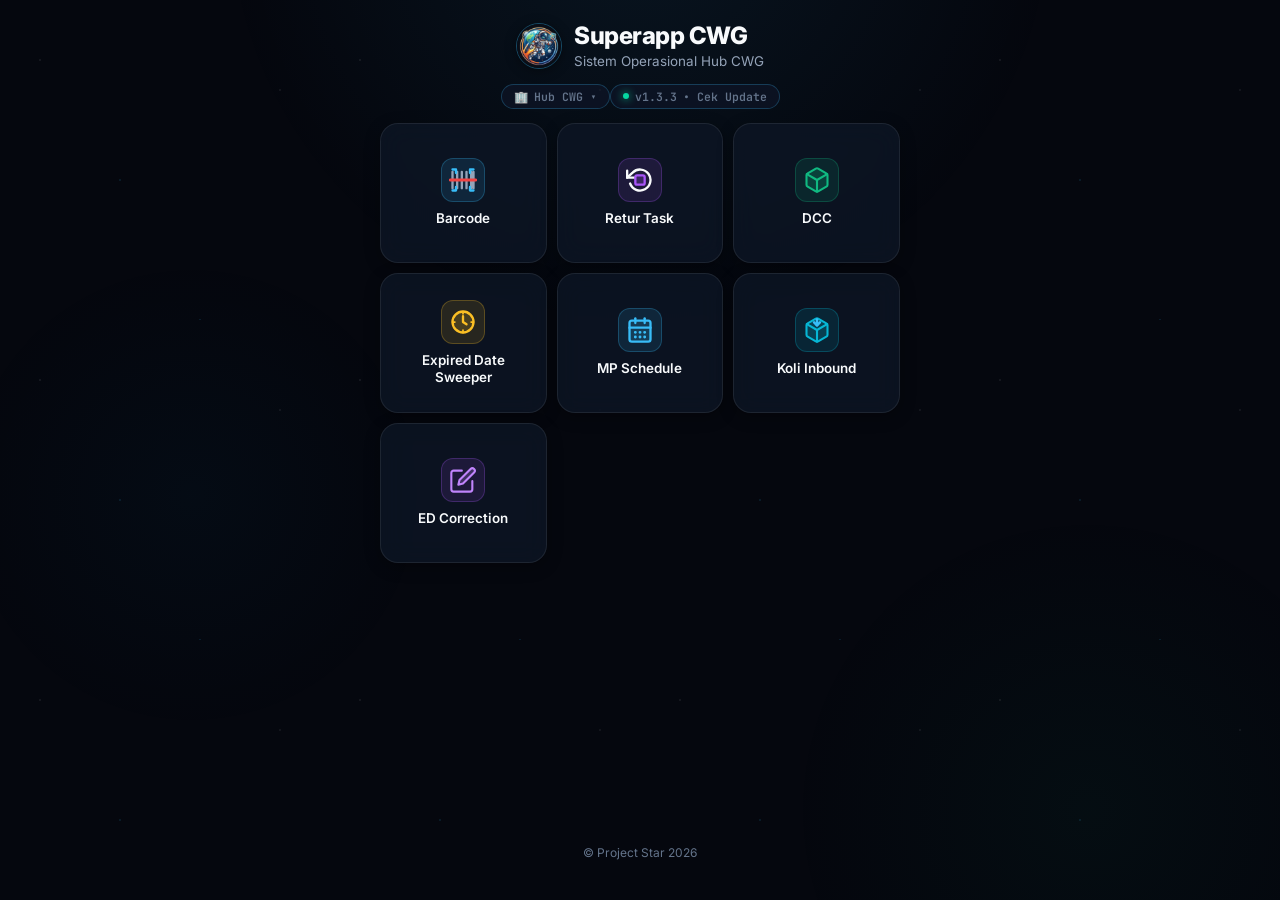
==== cwg/index.html @ 9832104b "feat: instant direct hub launch with auto-memory and switch portal" ====
<!DOCTYPE html>
<html lang="id">

<head>
  <meta charset="UTF-8">
  <meta name="viewport"
    content="width=device-width, initial-scale=1.0, maximum-scale=1.0, user-scalable=no, viewport-fit=cover">
  <meta name="description"
    content="Super App CWG — Sistem integrasi warehouse: Barcode SLOC, Barcode Produk, DCC, ED Sweeper & Pinjaman Hub Cawang.">
  <meta name="theme-color" content="#0a0e17">
  <meta name="robots" content="noindex, nofollow">
  <meta http-equiv="Cache-Control" content="no-cache, no-store, must-revalidate">
  <meta http-equiv="Pragma" content="no-cache">
  <meta http-equiv="Expires" content="0">
  <title>Super App CWG</title>

  <!-- Favicon -->
  <link rel="icon" href="app-logo.jpg" type="image/jpeg">

  <!-- PWA & Mobile Meta Tags -->
  <link rel="manifest" href="manifest.json">
  <meta name="mobile-web-app-capable" content="yes">
  <meta name="apple-mobile-web-app-capable" content="yes">
  <meta name="apple-mobile-web-app-status-bar-style" content="black-translucent">
  <meta name="apple-mobile-web-app-title" content="Super App CWG">
  <link rel="apple-touch-icon" href="icon-192.png">

  <!-- Flatpickr (Calendar Dropdown) -->
  <link rel="stylesheet" href="https://cdn.jsdelivr.net/npm/flatpickr/dist/flatpickr.min.css">
  <link rel="stylesheet" href="https://cdn.jsdelivr.net/npm/flatpickr/dist/themes/dark.css">
  <script src="https://cdn.jsdelivr.net/npm/flatpickr/dist/flatpickr.min.js"></script>
  <script src="https://cdn.jsdelivr.net/npm/flatpickr/dist/l10n/id.js"></script>

  <!-- Stylesheets -->
  <link rel="stylesheet" href="style.css?v=113">

  <!-- QR Code & Barcode Libraries -->
  <script src="qrcode.min.js"></script>
  <script>if (typeof QRCode === 'undefined') { document.write('<script src="https://cdnjs.cloudflare.com/ajax/libs/qrcodejs/1.0.0/qrcode.min.js"><\/script>'); }</script>
  <script src="https://cdn.jsdelivr.net/npm/jsbarcode@3.11.5/dist/JsBarcode.all.min.js"></script>
  <script src="https://unpkg.com/html5-qrcode@2.3.8/html5-qrcode.min.js"></script>
</head>

<body>
  <!-- ═══ Space Loading Overlay ═══ -->
  <div id="loadingOverlay" class="space-loading-overlay">
    <!-- Star particles & ambient cosmic glow -->
    <div class="space-loading-stars"></div>
    <div class="space-loading-nebula"></div>

    <div class="clean-loading-content">
      <img src="app-logo.jpg" alt="Logo Superapp CWG" class="clean-loading-logo">
      <div class="clean-loading-spinner"></div>
      <div class="clean-loading-title">Superapp CWG</div>
      <div class="clean-loading-subtitle">Memuat sistem operasional Hub Cawang...</div>
    </div>
  </div>
  <script>
    setTimeout(function () {
      var lo = document.getElementById('loadingOverlay');
      if (lo && !lo.classList.contains('hidden')) {
        lo.classList.add('fade-out');
        setTimeout(function () { lo.classList.add('hidden'); }, 350);
      }
    }, 2800);
  </script>

  <!-- ═══ App Container ═══ -->
  <div class="app-container">

    <!-- ── Header (Clean Industrial Warehouse Style) ── -->
    <header class="app-header">
      <button id="backToMenuBtn" class="btn-back hidden" onclick="goBackToMenu()" title="Kembali ke Menu Utama">
        <svg width="22" height="22" viewBox="0 0 24 24" fill="none" stroke="currentColor" stroke-width="2.5"
          stroke-linecap="round" stroke-linejoin="round">
          <polyline points="15 18 9 12 15 6"></polyline>
        </svg>
      </button>

      <div class="space-header-container">
        <img src="app-logo.jpg" alt="Superapp CWG" class="space-app-logo">
        <div class="space-header-text">
          <h1 class="space-app-title">Superapp CWG</h1>
          <p class="space-app-subtitle">Sistem Operasional Hub CWG</p>
        </div>
      </div>

      <div class="home-version-wrap">
        <a href="../?switch=true" class="home-version-chip" style="text-decoration: none;" title="Ganti Hub Operasional / Kembali ke Portal">
          <span style="color: #38bdf8;">🏢</span> Hub CWG ▾
        </a>
        <button type="button" class="home-version-chip" onclick="checkForAppUpdates(true)" title="Klik untuk memeriksa pembaruan aplikasi">
          <span class="home-version-dot"></span>
          <span id="homeAppVersionText">v1.3.2</span> • Cek Update
        </button>
      </div>
    </header>

    <!-- ── Home Menu Section (Clean 3x3 Card Grid) ── -->
    <section id="homeMenuSection" class="home-menu-section">
      <!-- PWA Android Install Banner -->
      <div id="pwaInstallBanner" class="pwa-install-container hidden">
        <button type="button" id="pwaInstallBtn" class="btn-install-pwa">
          <svg width="18" height="18" viewBox="0 0 24 24" fill="none" stroke="currentColor" stroke-width="2"
            stroke-linecap="round" stroke-linejoin="round">
            <path d="M21 15v4a2 2 0 0 1-2 2H5a2 2 0 0 1-2-2v-4" />
            <polyline points="7 10 12 15 17 10" />
            <line x1="12" y1="15" x2="12" y2="3" />
          </svg>
          <span>Install Aplikasi di Android</span>
        </button>
      </div>

      <!-- 3x3 Cards Grid (Uniform with DCC & EDS Cards) -->
      <div class="space-grid-3x3">
        <!-- 1. Barcode -->
        <div class="menu-card" onclick="openAppMenu('barcode')">
          <div class="menu-icon-box barcode">
            <svg width="28" height="28" viewBox="0 0 24 24" fill="none" stroke="currentColor" stroke-width="2" stroke-linecap="round" stroke-linejoin="round">
              <path d="M3 5v14M7 5v14M11 5v14M15 5v14M19 5v14M21 5v14" stroke="#94a3b8" />
              <line x1="1" y1="12" x2="23" y2="12" stroke="#ef4444" stroke-width="2.5" />
              <path d="M3 3h3v3M21 3h-3v3M3 21h3v-3M21 21h-3v-3" stroke="#38bdf8" />
            </svg>
          </div>
          <div class="menu-card-title">Barcode</div>
        </div>

        <!-- 2. Complain (Dinonaktifkan sementara khusus Hub CWG) -->
        <!--
        <div class="menu-card" onclick="openAppMenu('complain')">
          <div class="menu-icon-box complain" style="position: relative;">
            <svg width="28" height="28" viewBox="0 0 24 24" fill="none" stroke="currentColor" stroke-width="1.8" stroke-linecap="round" stroke-linejoin="round">
              <rect x="1" y="3" width="15" height="13" rx="2" stroke="#f59e0b" fill="rgba(245, 158, 11, 0.15)" />
              <polygon points="16 8 20 8 23 11 23 16 16 16 8" stroke="#f59e0b" fill="rgba(245, 158, 11, 0.2)" />
              <circle cx="5.5" cy="18.5" r="2.5" stroke="#94a3b8" fill="#1e293b" />
              <circle cx="18.5" cy="18.5" r="2.5" stroke="#94a3b8" fill="#1e293b" />
              <line x1="5" y1="9" x2="9" y2="9" stroke="#f59e0b" stroke-width="2" />
            </svg>
            <span id="homeComplainBadge" class="menu-badge hidden">0</span>
          </div>
          <div class="menu-card-title">Complain</div>
        </div>
        -->

        <!-- 3. Retur Task -->
        <div class="menu-card" onclick="openAppMenu('retur')">
          <div class="menu-icon-box retur">
            <svg width="28" height="28" viewBox="0 0 24 24" fill="none" stroke="currentColor" stroke-width="2" stroke-linecap="round" stroke-linejoin="round">
              <polyline points="1 4 1 10 7 10"></polyline>
              <path d="M3.51 15a9 9 0 1 0 2.13-9.36L1 10"></path>
              <rect x="8" y="8" width="8" height="8" rx="1.5" stroke="#a855f7" fill="rgba(168, 85, 247, 0.2)" />
            </svg>
          </div>
          <div class="menu-card-title">Retur Task</div>
        </div>

        <!-- 4. DCC -->
        <div class="menu-card" onclick="openAppMenu('dcc')">
          <div class="menu-icon-box dcc">
            <svg width="28" height="28" viewBox="0 0 24 24" fill="none" stroke="currentColor" stroke-width="1.8" stroke-linecap="round" stroke-linejoin="round">
              <path d="M21 16V8a2 2 0 0 0-1-1.73l-7-4a2 2 0 0 0-2 0l-7 4A2 2 0 0 0 3 8v8a2 2 0 0 0 1 1.73l7 4a2 2 0 0 0 2 0l7-4A2 2 0 0 0 21 16z" stroke="#10b981" fill="rgba(16, 185, 129, 0.18)" />
              <polyline points="3.27 6.96 12 12.01 20.73 6.96" stroke="#10b981" />
              <line x1="12" y1="22.08" x2="12" y2="12" stroke="#10b981" />
            </svg>
          </div>
          <div class="menu-card-title">DCC</div>
        </div>

        <!-- 5. HK (Dinonaktifkan sementara khusus Hub CWG) -->
        <!--
        <div class="menu-card" onclick="openAppMenu('slip_gaji')">
          <div class="menu-icon-box gaji">
            <svg width="28" height="28" viewBox="0 0 24 24" fill="none" stroke="currentColor" stroke-width="2" stroke-linecap="round" stroke-linejoin="round">
              <rect x="3" y="4" width="18" height="18" rx="2" stroke="#34d399" fill="rgba(52, 211, 153, 0.15)" />
              <line x1="16" y1="2" x2="16" y2="6" stroke="#34d399" />
              <line x1="8" y1="2" x2="8" y2="6" stroke="#34d399" />
              <line x1="3" y1="10" x2="21" y2="10" stroke="#34d399" />
              <path d="M9 15l2 2 4-4" stroke="#34d399" stroke-width="2.2" stroke-linecap="round" stroke-linejoin="round" />
            </svg>
          </div>
          <div class="menu-card-title">HK</div>
        </div>
        -->

        <!-- 6. Expired Date Sweeper -->
        <div class="menu-card" onclick="openAppMenu('ed_sweeper')">
          <div class="menu-icon-box eds">
            <svg width="28" height="28" viewBox="0 0 24 24" fill="none" stroke="currentColor" stroke-width="2" stroke-linecap="round" stroke-linejoin="round">
              <circle cx="12" cy="12" r="9" stroke="#fbbf24" fill="rgba(251, 191, 36, 0.15)" />
              <polyline points="12 7 12 12 15 14" stroke="#fbbf24" />
              <path d="M12 3v2M12 19v2M3 12h2M19 12h2" stroke="#fbbf24" stroke-width="1.5" />
            </svg>
          </div>
          <div class="menu-card-title">Expired Date Sweeper</div>
        </div>

        <!-- 7. MP Schedule -->
        <div class="menu-card" onclick="openAppMenu('mp_schedule')">
          <div class="menu-icon-box mps">
            <svg width="28" height="28" viewBox="0 0 24 24" fill="none" stroke="currentColor" stroke-width="2" stroke-linecap="round" stroke-linejoin="round">
              <rect x="3" y="4" width="18" height="18" rx="2" stroke="#38bdf8" fill="rgba(56, 189, 248, 0.15)" />
              <line x1="16" y1="2" x2="16" y2="6" stroke="#38bdf8" />
              <line x1="8" y1="2" x2="8" y2="6" stroke="#38bdf8" />
              <line x1="3" y1="10" x2="21" y2="10" stroke="#38bdf8" />
              <path d="M8 14h.01M12 14h.01M16 14h.01M8 18h.01M12 18h.01M16 18h.01" stroke="#38bdf8" stroke-width="2.5" />
            </svg>
          </div>
          <div class="menu-card-title">MP Schedule</div>
        </div>

        <!-- 8. Koli Inbound -->
        <div class="menu-card" onclick="openAppMenu('koli_inbound')">
          <div class="menu-icon-box koli">
            <svg width="28" height="28" viewBox="0 0 24 24" fill="none" stroke="currentColor" stroke-width="1.8" stroke-linecap="round" stroke-linejoin="round">
              <path d="M21 16V8a2 2 0 0 0-1-1.73l-7-4a2 2 0 0 0-2 0l-7 4A2 2 0 0 0 3 8v8a2 2 0 0 0 1 1.73l7 4a2 2 0 0 0 2 0l7-4A2 2 0 0 0 21 16z" stroke="#06b6d4" fill="rgba(6, 182, 212, 0.18)" />
              <polyline points="3.27 6.96 12 12.01 20.73 6.96" stroke="#06b6d4" />
              <line x1="12" y1="22.08" x2="12" y2="12" stroke="#06b6d4" />
              <path d="M12 3v5" stroke="#38bdf8" stroke-width="2.2" />
              <polyline points="9.5 5.5 12 8 14.5 5.5" stroke="#38bdf8" stroke-width="2.2" />
            </svg>
          </div>
          <div class="menu-card-title">Koli Inbound</div>
        </div>

        <!-- 9. ED Correction -->
        <div class="menu-card" onclick="openAppMenu('ed_correction')">
          <div class="menu-icon-box edc">
            <svg width="28" height="28" viewBox="0 0 24 24" fill="none" stroke="currentColor" stroke-width="1.8" stroke-linecap="round" stroke-linejoin="round">
              <path d="M11 4H4a2 2 0 0 0-2 2v14a2 2 0 0 0 2 2h14a2 2 0 0 0 2-2v-7" stroke="#c084fc" />
              <path d="M18.5 2.5a2.121 2.121 0 0 1 3 3L12 15l-4 1 1-4 9.5-9.5z" stroke="#c084fc" fill="rgba(192, 132, 252, 0.2)" />
            </svg>
          </div>
          <div class="menu-card-title">ED Correction</div>
        </div>

        <!-- 10. Pinjaman (Dinonaktifkan sementara khusus Hub CWG) -->
        <!--
        <div class="menu-card" onclick="openAppMenu('pinjaman')">
          <div class="menu-icon-box pinjaman">
            <svg width="28" height="28" viewBox="0 0 24 24" fill="none" stroke="currentColor" stroke-width="1.8" stroke-linecap="round" stroke-linejoin="round">
              <path d="M7 16V4m0 0L3 8m4-4l4 4" stroke="#38bdf8" />
              <path d="M17 8v12m0 0l4-4m-4 4l-4-4" stroke="#10b981" />
              <rect x="2" y="11" width="10" height="9" rx="2" stroke="#38bdf8" fill="rgba(56, 189, 248, 0.15)" />
            </svg>
          </div>
          <div class="menu-card-title">Pinjaman</div>
        </div>
        -->
      </div>
    </section>

    <!-- ── App Workspace (Hidden by Default) ── -->
    <div id="appWorkspace" class="hidden">
      <!-- ── Data Status Bar ── -->
      <div id="dataStatus" class="data-status loading">
        <span class="status-dot"></span>
        <span id="statusText">Memuat data...</span>
        <button id="refreshBtn" class="refresh-btn" title="Refresh data dari Google Sheets" aria-label="Refresh data">
          <svg width="14" height="14" viewBox="0 0 24 24" fill="none" stroke="currentColor" stroke-width="2"
            stroke-linecap="round" stroke-linejoin="round">
            <polyline points="23 4 23 10 17 10"></polyline>
            <polyline points="1 20 1 14 7 14"></polyline>
            <path d="M3.51 9a9 9 0 0 1 14.85-3.36L23 10M1 14l4.64 4.36A9 9 0 0 0 20.49 15"></path>
          </svg>
        </button>
      </div>

      <!-- ── Main Navigation Tabs ── -->
      <nav class="main-nav" id="mainNav">
        <button type="button" class="main-tab active" id="tabBarcode" data-main-mode="barcode"
          onclick="switchMainMenu('barcode')">
          <svg width="18" height="18" viewBox="0 0 24 24" fill="none" stroke="currentColor" stroke-width="2"
            stroke-linecap="round" stroke-linejoin="round">
            <rect x="3" y="3" width="7" height="7"></rect>
            <rect x="14" y="3" width="7" height="7"></rect>
            <rect x="14" y="14" width="7" height="7"></rect>
            <rect x="3" y="14" width="7" height="7"></rect>
          </svg>
          <span>Barcode Generator</span>
        </button>
        <button type="button" class="main-tab" id="tabMsltc" data-main-mode="msltc" onclick="switchMainMenu('msltc')">
          <svg width="18" height="18" viewBox="0 0 24 24" fill="none" stroke="currentColor" stroke-width="2"
            stroke-linecap="round" stroke-linejoin="round">
            <circle cx="12" cy="12" r="10"></circle>
            <polyline points="12 6 12 12 16 14"></polyline>
          </svg>
          <span>Cek MSLTC Produk</span>
        </button>
      </nav>

      <!-- ── Search Card ── -->
      <section class="search-card" id="searchCard">
        <label for="skuInput" class="search-label">Masukkan / Scan SKU, Nama Produk, atau SLOC (Rak)</label>
        <form id="searchForm" class="search-input-group" autocomplete="off">
          <div class="input-with-scan">
            <input type="text" id="skuInput" class="search-input" placeholder="Ketik SKU, Nama Produk, atau SLOC Rak (misal: 848562 / Moksal / CF-NH)..." autofocus
              spellcheck="false" autocomplete="off" inputmode="text">
            <button type="button" id="scanBtn" class="btn-scan" title="Scan Barcode Kamera">
              <svg width="20" height="20" viewBox="0 0 24 24" fill="none" stroke="currentColor" stroke-width="2"
                stroke-linecap="round" stroke-linejoin="round">
                <path d="M23 19a2 2 0 0 1-2 2H3a2 2 0 0 1-2-2V8a2 2 0 0 1 2-2h4l2-3h6l2 3h4a2 2 0 0 1 2 2z"></path>
                <circle cx="12" cy="13" r="4"></circle>
              </svg>
            </button>
            <!-- Dropdown Pilihan Produk / SKU Autocomplete -->
            <div id="searchDropdown" class="search-dropdown hidden"></div>
          </div>
          <button type="submit" id="submitBtn" class="btn-submit">
            <span>Submit</span>
          </button>
        </form>
      </section>

      <!-- ── Results Section (injected by JS) ── -->
      <section id="resultSection"></section>

      <!-- ── Search History ── -->
      <section id="historySection" class="history-section hidden">
        <div class="history-title">Pencarian Terakhir</div>
        <div id="historyList" class="history-list"></div>
      </section>

    </div> <!-- End App Workspace -->

    <!-- ── DCC Workspace (Hidden by Default) ── -->
    <div id="dccWorkspace" class="hidden">
      <!-- DCC Top Action Bar -->
      <div class="dcc-top-bar">
        <button type="button" class="dcc-top-back-btn" onclick="handleDccBackPressed()" title="Kembali">
          <svg width="22" height="22" viewBox="0 0 24 24" fill="none" stroke="currentColor" stroke-width="2.5"
            stroke-linecap="round" stroke-linejoin="round">
            <polyline points="15 18 9 12 15 6"></polyline>
          </svg>
        </button>
        <div class="dcc-title-wrap">
          <div class="dcc-title">DCC Screening</div>
          <button type="button" class="dcc-shift-badge-btn pagi" id="dccActiveShiftBadge" onclick="openDccShiftSelectorOnly()" title="Klik untuk ganti shift">☀️ Shift Pagi</button>
          <button type="button" class="dcc-offline-badge-btn hidden" id="dccOfflineQueueBadge" onclick="syncDccOfflineQueue(true)" title="Klik untuk sinkronisasi data offline"></button>
        </div>
        <button class="dcc-refresh-btn" onclick="refreshDccData()" title="Muat Ulang Data">
          <svg width="20" height="20" viewBox="0 0 24 24" fill="none" stroke="currentColor" stroke-width="2"
            stroke-linecap="round" stroke-linejoin="round">
            <polyline points="23 4 23 10 17 10"></polyline>
            <path d="M20.49 15a9 9 0 1 1-2.12-9.36L23 10"></path>
          </svg>
        </button>
      </div>

      <!-- DCC Tab Content: Main List SKU -->
      <div id="dccTabMainList" class="dcc-tab-content active">
        <!-- Search & Filter Bar -->
        <div class="dcc-filter-container">
          <!-- Row 1: Full-width Search Input -->
          <div class="dcc-filter-input-wrapper">
            <svg width="18" height="18" viewBox="0 0 24 24" fill="none" stroke="currentColor" stroke-width="2"
              stroke-linecap="round" stroke-linejoin="round" class="dcc-filter-icon">
              <circle cx="11" cy="11" r="8"></circle>
              <line x1="21" y1="21" x2="16.65" y2="16.65"></line>
            </svg>
            <input type="text" id="dccFilterInput" class="dcc-filter-input"
              placeholder="Cari SKU, nama produk, atau SLOC..." autocomplete="off">
            <button type="button" id="dccFilterClearBtn" class="dcc-filter-clear-btn hidden"
              onclick="clearDccFilter()" title="Hapus pencarian">✕</button>
          </div>

          <!-- Row 2: Segmented Status Filter Buttons (Semua, Sudah Diinput, Belum Diinput) -->
          <div class="dcc-status-pills">
            <button type="button" class="dcc-status-btn active" data-status="all" onclick="setDccStatusFilter('all')" title="Tampilkan Semua SKU">
              <span class="dcc-status-btn-text">📋 Semua</span>
              <span class="dcc-status-badge" id="dccStatusCountAll">0</span>
            </button>
            <button type="button" class="dcc-status-btn btn-submitted" data-status="submitted" onclick="setDccStatusFilter('submitted')" title="Tampilkan SKU yang Sudah Diinput">
              <span class="dcc-status-btn-text">✅ Sudah</span>
              <span class="dcc-status-badge badge-submitted" id="dccStatusCountSubmitted">0</span>
            </button>
            <button type="button" class="dcc-status-btn btn-pending" data-status="pending" onclick="setDccStatusFilter('pending')" title="Tampilkan SKU yang Belum Diinput">
              <span class="dcc-status-btn-text">⏳ Belum</span>
              <span class="dcc-status-badge badge-pending" id="dccStatusCountPending">0</span>
            </button>
          </div>

          <!-- Row 3: Progress & Shift Info Strip -->
          <div class="dcc-filter-meta">
            <span id="dccListCountBadge" class="dcc-count-badge">0 Selesai / 0 SKU</span>
          </div>
        </div>

        <!-- DCC Task Filter Segment (hidden - shift controls filter) -->
        <div class="dcc-task-filter-bar hidden" id="dccTaskFilterBar">
          <button type="button" class="dcc-task-filter-btn active" id="taskFilterAll" data-task="all" onclick="setDccTaskFilter('all')">
            <span class="dcc-task-btn-title">📋 Semua SKU</span>
            <span class="dcc-task-badge" id="countAll">0/0</span>
          </button>
          <button type="button" class="dcc-task-filter-btn task-bintang" id="taskFilter1" data-task="task1" onclick="setDccTaskFilter('task1')">
            <span class="dcc-task-btn-title">👤 Task 1 (Bintang)</span>
            <span class="dcc-task-badge" id="countTask1">0/0</span>
          </button>
          <button type="button" class="dcc-task-filter-btn task-petugas2" id="taskFilter2" data-task="task2" onclick="setDccTaskFilter('task2')">
            <span class="dcc-task-btn-title" id="labelTask2Btn">👤 Task 2 (Petugas Lain)</span>
            <span class="dcc-task-badge" id="countTask2">0/0</span>
          </button>
        </div>

        <!-- Sort Bar (Nama A-Z, Nama Z-A, SLOC A-Z, Jumlah Stock) -->
        <div class="dcc-sort-bar">
          <span class="dcc-sort-label">Urutkan:</span>
          <button type="button" class="dcc-sort-btn" id="sortNameAsc" onclick="toggleDccSort('name_asc')">
            Nama A-Z ↑
          </button>
          <button type="button" class="dcc-sort-btn" id="sortNameDesc" onclick="toggleDccSort('name_desc')">
            Nama Z-A ↓
          </button>
          <button type="button" class="dcc-sort-btn" id="sortSlocAsc" onclick="toggleDccSort('sloc_asc')">
            SLOC A-Z
          </button>
          <button type="button" class="dcc-sort-btn" id="sortStockDesc" onclick="toggleDccSort('stock_desc')">
            Jumlah Stock ↓
          </button>
        </div>

        <!-- Clean Card List View (AppSheet Mobile Style) -->
        <div class="dcc-card-container" id="dccCardContainer">
          <div style="text-align:center; padding: 30px; color: var(--text-muted);">Memuat data dari Main List SKU...
          </div>
        </div>
      </div>

      <!-- DCC Tab Content: Scan SKU -->
      <div id="dccTabScan" class="dcc-tab-content hidden">
        <div class="dcc-scan-container">

          <!-- SKU No -->
          <div class="dcc-field-group">
            <label class="dcc-field-label">SKU No <span class="dcc-required">*</span></label>
            <div class="dcc-input-row">
              <input type="text" id="dccSkuInput" class="dcc-field-input" placeholder="Scan atau ketik SKU..."
                inputmode="text" autocomplete="off">
              <button type="button" class="dcc-scan-btn" onclick="startDccCameraScan()" title="Buka Scanner Barcode">
                <svg width="22" height="22" viewBox="0 0 24 24" fill="none" stroke="currentColor" stroke-width="2">
                  <rect x="3" y="3" width="7" height="7" />
                  <rect x="14" y="3" width="7" height="7" />
                  <rect x="14" y="14" width="7" height="7" />
                  <rect x="3" y="14" width="7" height="7" />
                </svg>
              </button>
            </div>
          </div>

          <!-- Nama SKU (auto-fill, readonly) -->
          <div class="dcc-field-group">
            <label class="dcc-field-label">Nama SKU</label>
            <input type="text" id="dccNamaSku" class="dcc-field-input dcc-readonly" readonly
              placeholder="Otomatis terisi...">
          </div>

          <!-- SLOC Existing (auto-fill, readonly) -->
          <div class="dcc-field-group">
            <label class="dcc-field-label">SLOC Existing</label>
            <input type="text" id="dccSlocExisting" class="dcc-field-input dcc-readonly" readonly
              placeholder="Otomatis terisi...">
          </div>

          <!-- SLOC Actual (Match / Unmatch) -->
          <div class="dcc-field-group">
            <label class="dcc-field-label">SLOC Actual <span class="dcc-required">*</span></label>
            <div class="dcc-toggle-group" id="dccSlocActualGroup">
              <button type="button" class="dcc-toggle-btn" data-value="Match"
                onclick="setDccToggle('dccSlocActualGroup', 'Match')">Match</button>
              <button type="button" class="dcc-toggle-btn" data-value="Unmatch"
                onclick="setDccToggle('dccSlocActualGroup', 'Unmatch')">Unmatch</button>
            </div>
          </div>

          <!-- Expired Date -->
          <div class="dcc-field-group">
            <div class="dcc-field-header-row">
              <label class="dcc-field-label">Expired Date <span class="dcc-required">*</span></label>
              <button type="button" class="dcc-info-tooltip-btn" onclick="openMsltcInfoModal()" title="Klik untuk panduan kalkulator MSLTC">ℹ️ Info MSLTC</button>
            </div>
            <input type="text" id="dccExpiredDate" class="dcc-field-input" placeholder="Pilih tanggal expired..."
              style="cursor: pointer;">
            <!-- Kalkulator Otomatis Status MSLTC & Shelf-Life -->
            <div id="dccMsltcCalcBadge" class="dcc-msltc-badge hidden"></div>
          </div>

          <!-- Fisik Good -->
          <div class="dcc-field-group">
            <label class="dcc-field-label">Fisik Good</label>
            <div class="dcc-number-input">
              <button type="button" class="dcc-num-btn" onclick="adjustDccNumber('dccFisikGood', -1)">−</button>
              <input type="number" id="dccFisikGood" class="dcc-field-input dcc-num-field" value="0" min="0">
              <button type="button" class="dcc-num-btn" onclick="adjustDccNumber('dccFisikGood', 1)">+</button>
            </div>
          </div>

          <!-- Fisik Bad -->
          <div class="dcc-field-group">
            <label class="dcc-field-label">Fisik Bad</label>
            <div class="dcc-number-input">
              <button type="button" class="dcc-num-btn" onclick="adjustDccNumber('dccFisikBad', -1)">−</button>
              <input type="number" id="dccFisikBad" class="dcc-field-input dcc-num-field" value="0" min="0">
              <button type="button" class="dcc-num-btn" onclick="adjustDccNumber('dccFisikBad', 1)">+</button>
            </div>
          </div>

          <!-- Sales (jika ada) -->
          <div class="dcc-field-group">
            <label class="dcc-field-label">Sales (jika ada)</label>
            <div class="dcc-number-input">
              <button type="button" class="dcc-num-btn" onclick="adjustDccNumber('dccSales', -1)">−</button>
              <input type="number" id="dccSales" class="dcc-field-input dcc-num-field" value="0" min="0">
              <button type="button" class="dcc-num-btn" onclick="adjustDccNumber('dccSales', 1)">+</button>
            </div>
          </div>

          <!-- Reason SLOC (shown when Unmatch) -->
          <div class="dcc-field-group hidden" id="dccReasonSlocGroup">
            <label class="dcc-field-label">Reason SLOC <span class="dcc-required">*</span></label>
            <input type="text" id="dccReasonSloc" class="dcc-field-input" placeholder="Alasan SLOC tidak match...">
          </div>

          <!-- Reason Bad (shown when Fisik Bad > 0) -->
          <div class="dcc-field-group hidden" id="dccReasonBadGroup">
            <label class="dcc-field-label">Reason Bad <span class="dcc-required">*</span></label>
            <select id="dccReasonBad" class="dcc-field-input">
              <option value="" disabled selected>-- Pilih Alasan Kerusakan (Wajib) --</option>
              <option value="Kemasan Rusak / Robek / Berlubang / Loss Vacum">Kemasan Rusak / Robek / Berlubang / Loss Vacum</option>
              <option value="Tidak Segar / Layu / Keriput">Tidak Segar / Layu / Keriput</option>
              <option value="Produk Kadaluarsa">Produk Kadaluarsa</option>
              <option value="Busuk / Berjamur / Bau Menyengat">Busuk / Berjamur / Bau Menyengat</option>
              <option value="Badstock Karantina">Badstock Karantina</option>
            </select>
          </div>

          <!-- Foto Evidence (Multi-Foto hingga 3 gambar) -->
          <div class="dcc-field-group hidden" id="dccPhotoEvidenceGroup">
            <div class="dcc-field-header-row">
              <label class="dcc-field-label">Foto Bukti Kerusakan / Evidence <span class="dcc-required">*</span></label>
              <span class="dcc-photo-counter-badge" id="dccPhotoCountBadge">0/3 Foto</span>
            </div>
            <div class="dcc-photo-buttons">
              <button type="button" id="dccCameraBtn" class="dcc-photo-action-btn"
                onclick="document.getElementById('dccCameraInput').click()">
                📷 Foto Kamera
              </button>
              <button type="button" id="dccGalleryBtn" class="dcc-photo-action-btn secondary"
                onclick="document.getElementById('dccGalleryInput').click()">
                📁 Dari Galeri
              </button>
              <input type="file" id="dccCameraInput" accept="image/*" capture="environment" class="hidden"
                onchange="handleDccImageUpload(event)">
              <input type="file" id="dccGalleryInput" accept="image/*" class="hidden"
                onchange="handleDccImageUpload(event)">
            </div>

            <!-- Multi-Photo Thumbnails Grid -->
            <div id="dccPhotoThumbnailsGrid" class="dcc-photo-grid">
              <div class="dcc-no-photo-hint">Belum ada foto bukti yang diambil</div>
            </div>
          </div>

          <!-- Evidance 1 (Catatan teks opsional) -->
          <div class="dcc-field-group">
            <label class="dcc-field-label">Catatan Evidance (Opsional)</label>
            <input type="text" id="dccEvidance" class="dcc-field-input" placeholder="Catatan tambahan...">
          </div>

          <!-- PIC Penginput (Input By) -->
          <div class="dcc-field-group" id="dccInputByGroup">
            <label class="dcc-field-label">PIC Penginput <span class="dcc-required">*</span></label>
            <div class="dcc-pic-card-wrap">
              <div class="dcc-pic-active-badge">
                <span id="dccActivePicIcon" style="font-size:1.2rem;">☀️</span>
                <span id="dccActivePicName" class="dcc-pic-name">Bintang</span>
                <span id="dccActiveShiftTag" class="dcc-pic-tag">Shift Pagi (Task 1)</span>
              </div>
              <button type="button" class="btn-dcc-change-pic" id="btnChangePic" onclick="toggleDccCustomPicInput()" title="Ubah Nama Penginput">
                ✏️ Ganti PIC
              </button>
            </div>
            <!-- Custom Input By Name (shown when clicked Ganti PIC) -->
            <div class="dcc-custom-pic-row hidden" id="dccCustomInputByGroup">
              <input type="text" id="dccCustomInputByName" class="dcc-field-input" placeholder="Ketik nama petugas..." autocomplete="off">
              <button type="button" class="dcc-btn-save" style="width:auto; padding:0 16px; white-space:nowrap; font-size:0.85rem;" onclick="saveDccPetugas2Name()">Simpan</button>
            </div>
          </div>

          <!-- Label Barcode Product (Ada / Tidak ada) -->
          <div class="dcc-field-group">
            <label class="dcc-field-label">Label Barcode Product</label>
            <div class="dcc-toggle-group" id="dccLabelProductGroup">
              <button type="button" class="dcc-toggle-btn selected" data-value="Ada"
                onclick="setDccToggle('dccLabelProductGroup', 'Ada')">Ada</button>
              <button type="button" class="dcc-toggle-btn" data-value="Tidak ada"
                onclick="setDccToggle('dccLabelProductGroup', 'Tidak ada')">Tidak ada</button>
            </div>
          </div>

          <!-- Label Sloc (Ada / Tidak ada) -->
          <div class="dcc-field-group">
            <label class="dcc-field-label">Label Sloc</label>
            <div class="dcc-toggle-group" id="dccLabelSlocGroup">
              <button type="button" class="dcc-toggle-btn selected" data-value="Ada"
                onclick="setDccToggle('dccLabelSlocGroup', 'Ada')">Ada</button>
              <button type="button" class="dcc-toggle-btn" data-value="Tidak ada"
                onclick="setDccToggle('dccLabelSlocGroup', 'Tidak ada')">Tidak ada</button>
            </div>
          </div>

          <!-- Action Buttons -->
          <div class="dcc-form-actions">
            <button type="button" class="dcc-btn-cancel" onclick="handleDccCancelScan()">Cancel</button>
            <button type="button" class="dcc-btn-save" id="dccSubmitBtn" onclick="submitDccData()">Save</button>
          </div>
        </div>
      </div>

      <!-- DCC Floating Toast Notification -->
      <div id="dccToast" class="dcc-toast hidden">
        <span id="dccToastIcon" class="dcc-toast-icon">✅</span>
        <div class="dcc-toast-body">
          <div id="dccToastTitle" class="dcc-toast-title">Berhasil!</div>
          <div id="dccToastMessage" class="dcc-toast-message">Data berhasil disimpan ke sheet MTG.</div>
        </div>
      </div>

      <!-- DCC Tab Content: Report -->
      <div id="dccTabReport" class="dcc-tab-content hidden">
        <div class="dcc-report-container">

          <!-- Report Header Banner -->
          <div class="dcc-report-header-card">
            <div class="dcc-report-title-group">
              <div class="dcc-report-badge">SUMMARY DCC STOCK KEEPER</div>
              <div class="dcc-report-subtitle" id="dccReportShiftLabel">Shift Pagi</div>
            </div>
            <div class="dcc-report-meta-row">
              <div class="dcc-report-meta-item">
                <span class="meta-label">📅 Tanggal</span>
                <span class="meta-val" id="dccReportTanggal">30 Juli 2026</span>
              </div>
              <div class="dcc-report-meta-item">
                <span class="meta-label">🏬 Hub</span>
                <span class="meta-val" id="dccReportHub">MTG - Menteng</span>
              </div>
            </div>
          </div>

          <!-- Report Action Toolbar (Excel, WA, Print) -->
          <div class="dcc-report-actions-toolbar">
            <button type="button" class="btn-dcc-action btn-dcc-excel" onclick="exportDccReportToExcel()" id="btnExportDccExcel" title="Unduh hasil rekap ke file Excel / CSV">
              <svg width="18" height="18" viewBox="0 0 24 24" fill="none" stroke="currentColor" stroke-width="2" stroke-linecap="round" stroke-linejoin="round">
                <path d="M21 15v4a2 2 0 0 1-2 2H5a2 2 0 0 1-2-2v-4"></path>
                <polyline points="7 10 12 15 17 10"></polyline>
                <line x1="12" y1="15" x2="12" y2="3"></line>
              </svg>
              <span>Unduh Excel</span>
            </button>
            <button type="button" class="btn-dcc-action btn-dcc-wa" onclick="shareDccReportWhatsApp()" id="btnShareDccWa" title="Bagikan ringkasan laporan ke WhatsApp">
              <svg width="18" height="18" viewBox="0 0 24 24" fill="currentColor">
                <path d="M12.031 6.172c-3.181 0-5.767 2.586-5.768 5.766-.001 1.298.38 2.27 1.019 3.287l-.582 2.128 2.182-.573c.978.58 1.911.928 3.145.929 3.178 0 5.767-2.587 5.768-5.766.001-3.187-2.575-5.771-5.764-5.771zm3.392 8.244c-.144.405-.837.774-1.17.824-.299.045-.677.063-1.092-.069-.252-.08-.575-.187-.988-.365-1.739-.751-2.874-2.502-2.961-2.617-.087-.116-.708-.94-.708-1.793s.448-1.273.607-1.446c.159-.173.346-.217.462-.217l.332.006c.106.005.249-.04.39.298.144.347.491 1.2.534 1.287.043.087.072.188.014.304-.058.116-.087.188-.173.289l-.26.304c-.087.086-.177.18-.076.354.101.174.449.741.964 1.201.662.591 1.221.774 1.394.86.174.086.275.072.376-.043.101-.116.433-.506.549-.68.116-.173.231-.145.39-.087s1.011.477 1.184.564.289.13.332.202c.043.073.043.419-.101.824z"/>
              </svg>
              <span>Bagikan WA</span>
            </button>
            <button type="button" class="btn-dcc-action btn-dcc-print" onclick="printDccReport()" id="btnPrintDcc" title="Cetak atau simpan sebagai PDF">
              <svg width="18" height="18" viewBox="0 0 24 24" fill="none" stroke="currentColor" stroke-width="2" stroke-linecap="round" stroke-linejoin="round">
                <polyline points="6 9 6 2 18 2 18 9"></polyline>
                <path d="M6 18H4a2 2 0 0 1-2-2v-5a2 2 0 0 1 2-2h16a2 2 0 0 1 2 2v5a2 2 0 0 1-2 2h-2"></path>
                <rect x="6" y="14" width="12" height="8"></rect>
              </svg>
              <span>Cetak / PDF</span>
            </button>
          </div>

          <!-- KPI Summary Row (Progress + SLOC Match + SLOC Unmatch) -->
          <div class="dcc-report-kpi-row">
            <!-- Progress Overview Card -->
            <div class="dcc-report-stat-card primary">
              <div class="stat-card-header">
                <span>% Counting Progress</span>
                <span class="stat-main-number" id="dccReportProgress">0%</span>
              </div>
              <div class="dcc-progress-bar-bg">
                <div class="dcc-progress-bar-fill" id="dccProgressBarFill" style="width: 0%;"></div>
              </div>
            </div>

            <!-- SLOC Match -->
            <div class="dcc-report-stat-card success">
              <span class="stat-card-title">% SLOC Match</span>
              <span class="stat-metric-val text-success" id="dccReportSlocMatch">0,00%</span>
            </div>

            <!-- SLOC Unmatch -->
            <div class="dcc-report-stat-card warning">
              <span class="stat-card-title">% SLOC Unmatch</span>
              <span class="stat-metric-val text-warning" id="dccReportSlocUnmatch">0,00%</span>
            </div>
          </div>

          <!-- Key Metrics Grid (4x2 Full Width Grid) -->
          <div class="dcc-report-metrics-grid">
            <div class="dcc-metric-box">
              <span class="metric-box-label">Total SKU</span>
              <span class="metric-box-val" id="dccReportTotalSku">0</span>
            </div>
            <div class="dcc-metric-box">
              <span class="metric-box-label">Total QTY</span>
              <span class="metric-box-val" id="dccReportTotalQty">0</span>
            </div>
            <div class="dcc-metric-box success">
              <span class="metric-box-label">SKU Counted</span>
              <span class="metric-box-val text-success" id="dccReportSkuCounted">0</span>
            </div>
            <div class="dcc-metric-box muted">
              <span class="metric-box-label">SKU Not Counted</span>
              <span class="metric-box-val" id="dccReportSkuNotCounted">0</span>
            </div>
            <div class="dcc-metric-box success">
              <span class="metric-box-label">QTY Counted</span>
              <span class="metric-box-val text-success" id="dccReportQtyCounted">0</span>
            </div>
            <div class="dcc-metric-box warning">
              <span class="metric-box-label">QTY Not Counted</span>
              <span class="metric-box-val text-warning" id="dccReportQtyNotCounted">0</span>
            </div>
            <div class="dcc-metric-box info">
              <span class="metric-box-label">QTY Sales</span>
              <span class="metric-box-val text-info" id="dccReportQtySales">0</span>
            </div>
            <div class="dcc-metric-box info">
              <span class="metric-box-label">% FEFO</span>
              <span class="metric-box-val text-info" id="dccReportFefo">-</span>
            </div>
          </div>

          <!-- Detailed Summary Table (Exact Sheet Match) -->
          <div class="dcc-report-table-section">
            <div class="dcc-report-table-title">Detail Ringkasan Sheet Report</div>
            <div class="dcc-report-table-wrapper">
              <table class="dcc-report-table">
                <thead>
                  <tr>
                    <th>Indikator / Metrik</th>
                    <th style="text-align: right;">Nilai</th>
                  </tr>
                </thead>
                <tbody id="dccReportTableBody">
                  <tr>
                    <td colspan="2" style="text-align:center; padding: 20px; color: var(--text-muted);">Memuat data
                      Report...</td>
                  </tr>
                </tbody>
              </table>
            </div>
          </div>

        </div>
      </div>

      <!-- Bottom Navigation for DCC -->
      <nav class="dcc-bottom-nav">
        <button class="dcc-nav-item" id="navDccScan" onclick="switchDccTab('scan')">
          <svg width="24" height="24" viewBox="0 0 24 24" fill="none" stroke="currentColor" stroke-width="2"
            stroke-linecap="round" stroke-linejoin="round">
            <rect x="3" y="3" width="18" height="18" rx="2" ry="2"></rect>
            <line x1="3" y1="9" x2="21" y2="9"></line>
            <line x1="9" y1="21" x2="9" y2="9"></line>
          </svg>
          <span>Scan SKU</span>
        </button>
        <button class="dcc-nav-item active" id="navDccMain" onclick="switchDccTab('main')">
          <svg width="24" height="24" viewBox="0 0 24 24" fill="none" stroke="currentColor" stroke-width="2"
            stroke-linecap="round" stroke-linejoin="round">
            <line x1="8" y1="6" x2="21" y2="6"></line>
            <line x1="8" y1="12" x2="21" y2="12"></line>
            <line x1="8" y1="18" x2="21" y2="18"></line>
            <line x1="3" y1="6" x2="3.01" y2="6"></line>
            <line x1="3" y1="12" x2="3.01" y2="12"></line>
            <line x1="3" y1="18" x2="3.01" y2="18"></line>
          </svg>
          <span>Main List SKU</span>
        </button>
        <button class="dcc-nav-item" id="navDccReport" onclick="switchDccTab('report')">
          <svg width="24" height="24" viewBox="0 0 24 24" fill="none" stroke="currentColor" stroke-width="2"
            stroke-linecap="round" stroke-linejoin="round">
            <path d="M11 4H4a2 2 0 0 0-2 2v14a2 2 0 0 0 2 2h14a2 2 0 0 0 2-2v-7"></path>
            <path d="M18.5 2.5a2.121 2.121 0 0 1 3 3L12 15l-4 1 1-4 9.5-9.5z"></path>
          </svg>
          <span>Report</span>
        </button>
      </nav>
    </div> <!-- End DCC Workspace -->

    <!-- ── Expired Date Sweeper Workspace (Hidden by Default) ── -->
    <div id="edSweeperWorkspace" class="hidden">
      <!-- EDS Top Action Bar -->
      <div class="eds-top-bar">
        <button type="button" class="eds-top-back-btn" onclick="handleEdsBackPressed()" title="Kembali ke Menu Utama">
          <svg width="22" height="22" viewBox="0 0 24 24" fill="none" stroke="currentColor" stroke-width="2.5"
            stroke-linecap="round" stroke-linejoin="round">
            <polyline points="15 18 9 12 15 6"></polyline>
          </svg>
        </button>
        <div class="eds-title-wrap">
          <div class="eds-title">Expired Date Sweeper</div>
          <button type="button" class="eds-offline-badge-btn hidden" id="edsOfflineQueueBadge" onclick="syncEdsOfflineQueue(true)" title="Klik untuk sinkronisasi data offline"></button>
        </div>
        <div class="eds-top-actions">
          <button type="button" class="eds-refresh-btn" onclick="refreshEdsData()" title="Muat Ulang Data dari Sheet">
            <svg width="20" height="20" viewBox="0 0 24 24" fill="none" stroke="currentColor" stroke-width="2"
              stroke-linecap="round" stroke-linejoin="round">
              <polyline points="23 4 23 10 17 10"></polyline>
              <path d="M20.49 15a9 9 0 1 1-2.12-9.36L23 10"></path>
            </svg>
          </button>
        </div>
      </div>

      <!-- EDS Tab Content: Main List SKU -->
      <div id="edsTabMainList" class="eds-tab-content active">
        <!-- Search & Filter Bar -->
        <div class="eds-filter-container">
          <!-- Row 1: Full-width Search Input -->
          <div class="eds-filter-input-wrapper">
            <svg width="18" height="18" viewBox="0 0 24 24" fill="none" stroke="currentColor" stroke-width="2"
              stroke-linecap="round" stroke-linejoin="round" class="eds-filter-icon">
              <circle cx="11" cy="11" r="8"></circle>
              <line x1="21" y1="21" x2="16.65" y2="16.65"></line>
            </svg>
            <input type="text" id="edsFilterInput" class="eds-filter-input"
              placeholder="Cari SKU, nama produk, rack, atau kategori..." autocomplete="off">
            <button type="button" id="edsFilterClearBtn" class="eds-filter-clear-btn hidden"
              onclick="clearEdsFilter()" title="Hapus pencarian">✕</button>
          </div>

          <!-- Row 2: Status Pills (Semua, Sudah Diinput, Belum Diinput) -->
          <div class="eds-status-pills">
            <button type="button" class="eds-status-btn active" data-status="all" onclick="setEdsStatusFilter('all')" title="Tampilkan Semua SKU">
              <span>📋 Semua</span>
              <span class="eds-status-badge" id="edsStatusCountAll">0</span>
            </button>
            <button type="button" class="eds-status-btn btn-submitted" data-status="submitted" onclick="setEdsStatusFilter('submitted')" title="Tampilkan SKU yang Sudah Diinput">
              <span>✅ Sudah</span>
              <span class="eds-status-badge badge-submitted" id="edsStatusCountSubmitted">0</span>
            </button>
            <button type="button" class="eds-status-btn btn-pending" data-status="pending" onclick="setEdsStatusFilter('pending')" title="Tampilkan SKU yang Belum Diinput">
              <span>⏳ Belum</span>
              <span class="eds-status-badge badge-pending" id="edsStatusCountPending">0</span>
            </button>
          </div>


          <!-- Row 4: Category Pills -->
          <div class="eds-category-strip" id="edsCategoryStrip">
            <button type="button" class="eds-cat-chip active" data-cat="all" onclick="setEdsCategoryFilter('all')">Semua Kategori</button>
            <button type="button" class="eds-cat-chip" data-cat="Buah Segar" onclick="setEdsCategoryFilter('Buah Segar')">🍎 Buah Segar</button>
            <button type="button" class="eds-cat-chip" data-cat="Sayur Segar" onclick="setEdsCategoryFilter('Sayur Segar')">🥬 Sayur Segar</button>
            <button type="button" class="eds-cat-chip" data-cat="Makanan Beku" onclick="setEdsCategoryFilter('Makanan Beku')">❄️ Makanan Beku</button>
            <button type="button" class="eds-cat-chip" data-cat="Susu & Olahan Susu" onclick="setEdsCategoryFilter('Susu & Olahan Susu')">🥛 Susu & Olahan</button>
            <button type="button" class="eds-cat-chip" data-cat="Bahan Masak & Bumbu" onclick="setEdsCategoryFilter('Bahan Masak & Bumbu')">🧂 Bahan Masak</button>
          </div>

          <!-- Progress Meta Strip -->
          <div class="eds-filter-meta">
            <div class="eds-progress-bar-wrap">
              <div class="eds-progress-bar-fill" id="edsProgressBarFill" style="width: 0%"></div>
            </div>
            <span id="edsListCountBadge" class="eds-count-badge">0 Selesai / 0 SKU (0%)</span>
          </div>
        </div>

        <!-- Sort Bar -->
        <div class="eds-sort-bar">
          <span class="eds-sort-label">Urutkan:</span>
          <button type="button" class="eds-sort-btn active" id="edsSortDaysAsc" onclick="toggleEdsSort('days_asc')">
            Sisa Hari ↑
          </button>
          <button type="button" class="eds-sort-btn" id="edsSortNameAsc" onclick="toggleEdsSort('name_asc')">
            Nama A-Z
          </button>
          <button type="button" class="eds-sort-btn" id="edsSortSlocAsc" onclick="toggleEdsSort('sloc_asc')">
            Rack A-Z
          </button>
          <button type="button" class="eds-sort-btn" id="edsSortStockDesc" onclick="toggleEdsSort('stock_desc')">
            Stok ↓
          </button>
        </div>

        <!-- Card Container -->
        <div class="eds-card-container" id="edsCardContainer">
          <div style="text-align:center; padding: 30px; color: var(--text-muted);">Memuat data dari Main List SKU...</div>
        </div>
      </div>

      <!-- EDS Tab Content: Scan / Input SKU -->
      <div id="edsTabScan" class="eds-tab-content">
        <div class="eds-scan-container">

          <!-- Active SKU Header Banner (if selected from list) -->
          <div id="edsSelectedBanner" class="eds-selected-banner hidden">
            <div class="eds-selected-info">
              <span class="eds-selected-badge">Mode Input SKU</span>
              <span id="edsSelectedTitle" class="eds-selected-title"></span>
            </div>
            <button type="button" class="eds-selected-clear" onclick="clearEdsSelectedSku()" title="Batal pilihan">✕</button>
          </div>

          <!-- SKU No -->
          <div class="eds-field-group">
            <label class="eds-field-label">SKU No <span class="eds-required">*</span></label>
            <div class="eds-input-row">
              <input type="text" id="edsSkuInput" class="eds-field-input" placeholder="Scan atau ketik SKU..."
                inputmode="text" autocomplete="off">
              <button type="button" class="eds-scan-btn" onclick="startEdsCameraScan()" title="Buka Scanner Barcode">
                <svg width="22" height="22" viewBox="0 0 24 24" fill="none" stroke="currentColor" stroke-width="2">
                  <rect x="3" y="3" width="7" height="7" />
                  <rect x="14" y="3" width="7" height="7" />
                  <rect x="14" y="14" width="7" height="7" />
                  <rect x="3" y="14" width="7" height="7" />
                </svg>
              </button>
            </div>
          </div>

          <!-- Nama SKU (auto-fill, readonly) -->
          <div class="eds-field-group">
            <label class="eds-field-label">Nama SKU</label>
            <input type="text" id="edsNamaSku" class="eds-field-input eds-readonly" readonly
              placeholder="Otomatis terisi dari sistem...">
          </div>

          <!-- SLOC Existing & Qty System -->
          <div class="eds-field-row">
            <div class="eds-field-group" style="flex: 2;">
              <label class="eds-field-label">SLOC Existing (Rack)</label>
              <input type="text" id="edsSlocExisting" class="eds-field-input eds-readonly" readonly
                placeholder="Lokasi rack...">
            </div>
            <div class="eds-field-group" style="flex: 1;">
              <label class="eds-field-label">Stok Sistem</label>
              <input type="text" id="edsQtySystem" class="eds-field-input eds-readonly" readonly
                placeholder="0">
            </div>
          </div>

          <!-- SLOC Actual (Match / Unmatch) -->
          <div class="eds-field-group">
            <label class="eds-field-label">SLOC Actual <span class="eds-required">*</span></label>
            <div class="eds-toggle-group" id="edsSlocActualGroup">
              <button type="button" class="eds-toggle-btn active" data-value="Match"
                onclick="setEdsToggle('edsSlocActualGroup', 'Match')">Match</button>
              <button type="button" class="eds-toggle-btn" data-value="Unmatch"
                onclick="setEdsToggle('edsSlocActualGroup', 'Unmatch')">Unmatch</button>
            </div>
          </div>

          <!-- Reason SLOC (shown when Unmatch) -->
          <div class="eds-field-group hidden" id="edsReasonSlocGroup">
            <label class="eds-field-label">Alasan SLOC Unmatch <span class="eds-required">*</span></label>
            <select id="edsReasonSloc" class="eds-field-select">
              <option value="">-- Pilih Alasan SLOC --</option>
              <option value="Barang di Luar Rack">Barang di Luar Rack</option>
              <option value="Salah Penempatan Rack">Salah Penempatan Rack</option>
              <option value="Rack Penuh">Rack Penuh</option>
              <option value="SLOC Belum Terdaftar">SLOC Belum Terdaftar</option>
              <option value="Lainnya">Lainnya</option>
            </select>
          </div>

          <!-- Expired Date -->
          <div class="eds-field-group">
            <div class="eds-field-header-row">
              <label class="eds-field-label">Expired Date Produk <span class="eds-required">*</span></label>
              <span id="edsMsltcHelper" class="eds-helper-tag"></span>
            </div>
            <input type="text" id="edsExpiredDate" class="eds-field-input flatpickr-input" placeholder="Pilih Tanggal ED (YYYY-MM-DD)">
          </div>

          <!-- Fisik Good & Fisik Bad -->
          <div class="eds-field-row">
            <div class="eds-field-group" style="flex: 1;">
              <label class="eds-field-label">Fisik Good <span class="eds-required">*</span></label>
              <div class="eds-stepper-wrap">
                <button type="button" class="eds-step-btn" onclick="stepEdsValue('edsFisikGood', -1)">-</button>
                <input type="number" id="edsFisikGood" class="eds-field-input eds-num-input" value="0" min="0">
                <button type="button" class="eds-step-btn" onclick="stepEdsValue('edsFisikGood', 1)">+</button>
              </div>
            </div>
            <div class="eds-field-group" style="flex: 1;">
              <label class="eds-field-label">Fisik Bad</label>
              <div class="eds-stepper-wrap">
                <button type="button" class="eds-step-btn" onclick="stepEdsValue('edsFisikBad', -1)">-</button>
                <input type="number" id="edsFisikBad" class="eds-field-input eds-num-input" value="0" min="0">
                <button type="button" class="eds-step-btn" onclick="stepEdsValue('edsFisikBad', 1)">+</button>
              </div>
            </div>
          </div>

          <!-- Sales (jika ada) -->
          <div class="eds-field-group">
            <label class="eds-field-label">Sales (jika ada)</label>
            <input type="number" id="edsSales" class="eds-field-input" placeholder="0" min="0">
          </div>

          <!-- Reason Bad (conditional on Fisik Bad > 0) -->
          <div class="eds-field-group" id="edsReasonBadGroup">
            <label class="eds-field-label">Reason Bad (Jika Ada Bad)</label>
            <select id="edsReasonBad" class="eds-field-select">
              <option value="">-- Pilih Alasan Bad --</option>
              <option value="Expired">Expired</option>
              <option value="Rusak / Bocor">Rusak / Bocor</option>
              <option value="Kering / Layu">Kering / Layu</option>
              <option value="Busuk">Busuk</option>
              <option value="Berjamur">Berjamur</option>
              <option value="Kemasan Rusak / Sobek">Kemasan Rusak / Sobek</option>
              <option value="Pecah">Pecah</option>
              <option value="Hama / Serangga">Hama / Serangga</option>
              <option value="Beda Batch / Kualitas Jelek">Beda Batch / Kualitas Jelek</option>
              <option value="Lainnya">Lainnya</option>
            </select>
          </div>

          <!-- Foto Evidance (Bukti Fisik) -->
          <div class="eds-field-group">
            <label class="eds-field-label">
              Foto Evidance (Maks. 2 Foto)
              <span id="edsPhotoRequiredBadge" style="display:inline-block; font-size:0.75rem; color:#f87171; background:rgba(239,68,68,0.15); border:1px solid rgba(239,68,68,0.3); padding:2px 8px; border-radius:6px; margin-left:6px;">⚠️ Wajib jika Fisik Bad &gt; 0</span>
            </label>
            <div class="eds-photo-actions">
              <button type="button" class="eds-photo-btn" onclick="captureEdsPhoto('camera')">
                <svg width="18" height="18" viewBox="0 0 24 24" fill="none" stroke="currentColor" stroke-width="2">
                  <path d="M23 19a2 2 0 0 1-2 2H3a2 2 0 0 1-2-2V8a2 2 0 0 1 2-2h4l2-3h6l2 3h4a2 2 0 0 1 2 2z"></path>
                  <circle cx="12" cy="13" r="4"></circle>
                </svg>
                <span>Ambil Kamera</span>
              </button>
              <button type="button" class="eds-photo-btn btn-gallery" onclick="captureEdsPhoto('gallery')">
                <svg width="18" height="18" viewBox="0 0 24 24" fill="none" stroke="currentColor" stroke-width="2">
                  <rect x="3" y="3" width="18" height="18" rx="2" ry="2"></rect>
                  <circle cx="8.5" cy="8.5" r="1.5"></circle>
                  <polyline points="21 15 16 10 5 21"></polyline>
                </svg>
                <span>Pilih Galeri</span>
              </button>
              <input type="file" id="edsPhotoCameraInput" accept="image/*" capture="environment" class="hidden" onchange="handleEdsPhotoFile(event)">
              <input type="file" id="edsPhotoGalleryInput" accept="image/*" class="hidden" onchange="handleEdsPhotoFile(event)">
            </div>
            <div id="edsPhotoPreviewList" class="eds-photo-grid"></div>
          </div>

          <!-- Input by (PIC) -->
          <div class="eds-field-group">
            <label class="eds-field-label">Input by (Nama PIC) <span class="eds-required">*</span></label>
            <div class="eds-pic-selector-row">
              <input type="text" id="edsInputBy" class="eds-field-input" placeholder="Masukkan nama Anda (misal: Bintang)...">
              <button type="button" class="eds-pic-save-btn" onclick="saveEdsDefaultPic()" title="Simpan sebagai default">Ingat Saya</button>
            </div>
          </div>

          <!-- Catatan Tambahan (Remaks) -->
          <div class="eds-field-group">
            <label class="eds-field-label">Catatan Tambahan (Opsional)</label>
            <input type="text" id="edsRemaksInput" class="eds-field-input" placeholder="Catatan khusus...">
          </div>

          <!-- Submit Button -->
          <button type="button" id="edsSubmitBtn" class="eds-submit-btn" onclick="submitEdsForm()">
            <svg width="20" height="20" viewBox="0 0 24 24" fill="none" stroke="currentColor" stroke-width="2">
              <path d="M19 21H5a2 2 0 0 1-2-2V5a2 2 0 0 1 2-2h11l5 5v11a2 2 0 0 1-2 2z"></path>
              <polyline points="17 21 17 13 7 13 7 21"></polyline>
              <polyline points="7 3 7 8 15 8"></polyline>
            </svg>
            <span>Simpan Hasil Sweeper</span>
          </button>
        </div>
      </div>

      <!-- EDS Tab Content: Report -->
      <div id="edsTabReport" class="eds-tab-content">
        <div class="eds-report-container">
          <!-- Summary Cards Grid -->
          <div class="eds-report-grid">
            <div class="eds-stat-card">
              <div class="eds-stat-num" id="edsStatTotal">0</div>
              <div class="eds-stat-lbl">Total SKU</div>
            </div>
            <div class="eds-stat-card card-success">
              <div class="eds-stat-num" id="edsStatDone">0</div>
              <div class="eds-stat-lbl">Sudah Diperiksa</div>
            </div>
            <div class="eds-stat-card card-pending">
              <div class="eds-stat-num" id="edsStatPending">0</div>
              <div class="eds-stat-lbl">Belum Diperiksa</div>
            </div>
            <div class="eds-stat-card card-danger">
              <div class="eds-stat-num" id="edsStatBad">0</div>
              <div class="eds-stat-lbl">Fisik Bad Ditemukan</div>
            </div>
          </div>

          <!-- Export Action Buttons -->
          <div class="eds-export-actions">
            <button type="button" class="eds-btn-export btn-wa" onclick="shareEdsToWhatsApp()">
              <span>📱 Share WhatsApp</span>
            </button>
            <button type="button" class="eds-btn-export btn-excel" onclick="exportEdsToExcel()">
              <span>📊 Download Excel</span>
            </button>
            <button type="button" class="eds-btn-export btn-pdf" onclick="printEdsPdf()">
              <span>🖨️ Cetak PDF</span>
            </button>
          </div>

          <!-- List of Submitted Items Today -->
          <div class="eds-report-section-title">Riwayat Hasil Audit (Hari Ini)</div>
          <div id="edsReportTableContainer" class="eds-report-list">
            <div style="text-align:center; padding: 25px; color: var(--text-muted);">Belum ada riwayat audit yang tercatat.</div>
          </div>

          <!-- Printable & Viewable Full Product List with Status -->
          <div class="eds-print-product-section" id="edsPrintProductSection">
            <div class="eds-report-section-title">Detail Produk & Status Sweeper (Semua SKU)</div>
            <div class="eds-print-table-wrap">
              <table class="eds-print-table" id="edsPrintTable">
                <thead>
                  <tr>
                    <th style="width:36px; text-align:center;">No</th>
                    <th>SKU</th>
                    <th>Nama Produk</th>
                    <th>Rack SLOC</th>
                    <th>Stok</th>
                    <th>Expired Date</th>
                    <th>Sisa Hari</th>
                    <th>Alert</th>
                    <th>Status</th>
                    <th>Fisik Good</th>
                    <th>Fisik Bad</th>
                    <th>Remaks</th>
                  </tr>
                </thead>
                <tbody id="edsPrintTableBody"></tbody>
              </table>
            </div>
          </div>
        </div>
      </div>

      <!-- EDS Bottom Navigation Bar -->
      <nav class="eds-bottom-nav">
        <button type="button" class="eds-nav-item" id="navEdsScan" onclick="switchEdsTab('scan')">
          <svg width="24" height="24" viewBox="0 0 24 24" fill="none" stroke="currentColor" stroke-width="2">
            <rect x="3" y="3" width="18" height="18" rx="2" ry="2"></rect>
            <line x1="3" y1="9" x2="21" y2="9"></line>
            <line x1="9" y1="21" x2="9" y2="9"></line>
          </svg>
          <span>Scan / Input</span>
        </button>
        <button type="button" class="eds-nav-item active" id="navEdsMain" onclick="switchEdsTab('main')">
          <svg width="24" height="24" viewBox="0 0 24 24" fill="none" stroke="currentColor" stroke-width="2">
            <line x1="8" y1="6" x2="21" y2="6"></line>
            <line x1="8" y1="12" x2="21" y2="12"></line>
            <line x1="8" y1="18" x2="21" y2="18"></line>
            <line x1="3" y1="6" x2="3.01" y2="6"></line>
            <line x1="3" y1="12" x2="3.01" y2="12"></line>
            <line x1="3" y1="18" x2="3.01" y2="18"></line>
          </svg>
          <span>Main List SKU</span>
        </button>
        <button type="button" class="eds-nav-item" id="navEdsReport" onclick="switchEdsTab('report')">
          <svg width="24" height="24" viewBox="0 0 24 24" fill="none" stroke="currentColor" stroke-width="2">
            <path d="M11 4H4a2 2 0 0 0-2 2v14a2 2 0 0 0 2 2h14a2 2 0 0 0 2-2v-7"></path>
            <path d="M18.5 2.5a2.121 2.121 0 0 1 3 3L12 15l-4 1 1-4 9.5-9.5z"></path>
          </svg>
          <span>Report & Rekap</span>
        </button>
      </nav>
    </div> <!-- End Expired Date Sweeper Workspace -->

    <!-- EDS Confirm Edit Modal Popup -->
    <div id="edsConfirmEditModal" class="eds-modal hidden">
      <div class="eds-modal-backdrop" onclick="closeEdsConfirmEditModal()"></div>
      <div class="eds-modal-card" style="max-width: 420px; text-align: center; padding: 24px; border-radius: 20px; border: 1px solid rgba(245, 158, 11, 0.35); box-shadow: 0 15px 35px rgba(0,0,0,0.5);">
        <div style="width: 58px; height: 58px; border-radius: 50%; background: rgba(245, 158, 11, 0.15); border: 2px solid #f59e0b; display: flex; align-items: center; justify-content: center; margin: 0 auto 16px; font-size: 1.8rem;">
          ⚠️
        </div>
        <h3 style="font-size: 1.2rem; font-weight: 700; color: #fff; margin-bottom: 8px;">Konfirmasi Edit Hasil Audit</h3>
        <p id="edsConfirmEditDesc" style="font-size: 0.88rem; color: #cbd5e1; line-height: 1.5; margin-bottom: 22px;">
          SKU ini sudah pernah diinput sebelumnya. Apakah Anda yakin ingin memperbarui data audit produk ini?
        </p>
        <div style="display: flex; gap: 12px; justify-content: center;">
          <button type="button" class="btn" style="flex: 1; padding: 12px; background: rgba(255,255,255,0.08); border: 1px solid rgba(255,255,255,0.2); border-radius: 12px; color: #fff; font-weight: 600; cursor: pointer;" onclick="closeEdsConfirmEditModal()">
            Batal
          </button>
          <button type="button" id="edsConfirmEditProceedBtn" class="btn" style="flex: 1.2; padding: 12px; background: linear-gradient(135deg, #f59e0b, #d97706); border: none; border-radius: 12px; color: #fff; font-weight: 700; cursor: pointer; box-shadow: 0 4px 14px rgba(245, 158, 11, 0.4);" onclick="proceedEdsConfirmedSubmit()">
            Ya, Perbarui Data
          </button>
        </div>
      </div>
    </div>

    <!-- EDS Setup & Formula Modal -->
    <div id="edsSetupModal" class="eds-modal hidden">
      <div class="eds-modal-backdrop" onclick="closeEdsSetupModal()"></div>
      <div class="eds-modal-card">
        <div class="eds-modal-header">
          <div class="eds-modal-title">⚙️ Panduan Rumus & WebApp Endpoint</div>
          <button type="button" class="eds-modal-close" onclick="closeEdsSetupModal()">✕</button>
        </div>
        <div class="eds-modal-body">
          <div class="eds-guide-block">
            <h4>1. Rumus Otomatis Kolom R, S, T (Google Sheets)</h4>
            <p>Untuk mengisi otomatis kolom R (Done), S (Remaks DCC), dan T (Fisik/System) tanpa delay, masukkan rumus berikut di baris 2:</p>
            <div class="eds-formula-box">
              <label>Kolom R (Done) [Cell R2]:</label>
              <code>=IF(B2="","", IFERROR(IF(MATCH(B2, 'Hasil EDS'!A:A, 0)>0, "Done", ""), ""))</code>
            </div>
            <div class="eds-formula-box">
              <label>Kolom S (Remaks DCC) [Cell S2]:</label>
              <code>=IF(B2="","", IFERROR(IF(VLOOKUP(B2, 'Hasil EDS'!A:J, 10, FALSE)&lt;&gt;"", VLOOKUP(B2, 'Hasil EDS'!A:J, 10, FALSE), VLOOKUP(B2, 'Hasil EDS'!A:I, 9, FALSE)), ""))</code>
            </div>
            <div class="eds-formula-box">
              <label>Kolom T (Fisik/System) [Cell T2]:</label>
              <code>=IF(B2="","", IFERROR(VLOOKUP(B2, 'Hasil EDS'!A:F, 6, FALSE) &amp; "/" &amp; K2, ""))</code>
            </div>
          </div>

          <div class="eds-guide-block">
            <h4>2. Konfigurasi Web App URL (Google Apps Script)</h4>
            <p>URL Web App untuk menerima submission data dan upload foto ke Drive:</p>
            <input type="text" id="edsWebappUrlInput" class="eds-field-input" placeholder="https://script.google.com/macros/s/.../exec">
            <button type="button" class="eds-submit-btn" style="margin-top: 8px;" onclick="saveEdsWebappUrl()">Simpan WebApp URL</button>
          </div>
        </div>
      </div>
    </div>

    <!-- ── ED Correction Workspace (Hidden by Default) ── -->
    <div id="edCorrectionWorkspace" class="hidden">
      <!-- EDC Top Action Bar -->
      <div class="eds-top-bar edc-top-bar">
        <button type="button" class="eds-top-back-btn edc-top-back-btn" onclick="handleEdcBackPressed()" title="Kembali ke Menu Utama">
          <svg width="22" height="22" viewBox="0 0 24 24" fill="none" stroke="currentColor" stroke-width="2.5"
            stroke-linecap="round" stroke-linejoin="round">
            <polyline points="15 18 9 12 15 6"></polyline>
          </svg>
        </button>
        <div class="eds-title-wrap">
          <div class="eds-title edc-title">ED Correction</div>
          <button type="button" class="eds-offline-badge-btn hidden" id="edcOfflineQueueBadge" onclick="syncEdcOfflineQueue(true)" title="Klik untuk sinkronisasi data offline"></button>
        </div>
        <div class="eds-top-actions">
          <button type="button" class="eds-refresh-btn edc-refresh-btn" onclick="refreshEdcData()" title="Muat Ulang Data dari Sheet">
            <svg width="20" height="20" viewBox="0 0 24 24" fill="none" stroke="currentColor" stroke-width="2"
              stroke-linecap="round" stroke-linejoin="round">
              <polyline points="23 4 23 10 17 10"></polyline>
              <path d="M20.49 15a9 9 0 1 1-2.12-9.36L23 10"></path>
            </svg>
          </button>
        </div>
      </div>

      <!-- EDC Tab Content: Main List SKU -->
      <div id="edcTabMainList" class="eds-tab-content active">
        <!-- Search & Filter Bar -->
        <div class="eds-filter-container edc-filter-container">
          <div class="eds-filter-input-wrapper">
            <svg width="18" height="18" viewBox="0 0 24 24" fill="none" stroke="currentColor" stroke-width="2"
              stroke-linecap="round" stroke-linejoin="round" class="eds-filter-icon">
              <circle cx="11" cy="11" r="8"></circle>
              <line x1="21" y1="21" x2="16.65" y2="16.65"></line>
            </svg>
            <input type="text" id="edcFilterInput" class="eds-filter-input"
              placeholder="Cari SKU, nama produk, atau lokasi rak..." autocomplete="off">
            <button type="button" id="edcFilterClearBtn" class="eds-filter-clear-btn hidden"
              onclick="clearEdcFilter()" title="Hapus pencarian">✕</button>
          </div>

          <div class="eds-status-pills">
            <button type="button" class="eds-status-btn edc-status-btn active" data-status="all" onclick="setEdcStatusFilter('all')" title="Tampilkan Semua SKU">
              <span>📋 Semua</span>
              <span class="eds-status-badge" id="edcStatusCountAll">0</span>
            </button>
            <button type="button" class="eds-status-btn btn-submitted" data-status="submitted" onclick="setEdcStatusFilter('submitted')" title="Tampilkan SKU yang Sudah Diinput">
              <span>✅ Sudah</span>
              <span class="eds-status-badge badge-submitted" id="edcStatusCountSubmitted">0</span>
            </button>
            <button type="button" class="eds-status-btn btn-pending" data-status="pending" onclick="setEdcStatusFilter('pending')" title="Tampilkan SKU yang Belum Diinput">
              <span>⏳ Belum</span>
              <span class="eds-status-badge badge-pending" id="edcStatusCountPending">0</span>
            </button>
          </div>

          <div class="eds-filter-meta">
            <div class="eds-progress-bar-wrap">
              <div class="eds-progress-bar-fill edc-progress-bar-fill" id="edcProgressBarFill" style="width: 0%"></div>
            </div>
            <span id="edcListCountBadge" class="eds-count-badge">0 Selesai / 0 SKU (0%)</span>
          </div>
        </div>

        <!-- Sort Bar -->
        <div class="eds-sort-bar">
          <span class="eds-sort-label">Urutkan:</span>
          <button type="button" class="eds-sort-btn active" id="edcSortDefault" onclick="toggleEdcSort('default')">
            Urutan Tugas
          </button>
          <button type="button" class="eds-sort-btn" id="edcSortNameAsc" onclick="toggleEdcSort('name_asc')">
            Nama A-Z
          </button>
          <button type="button" class="eds-sort-btn" id="edcSortSlocAsc" onclick="toggleEdcSort('sloc_asc')">
            Rack A-Z
          </button>
          <button type="button" class="eds-sort-btn" id="edcSortStockDesc" onclick="toggleEdcSort('stock_desc')">
            Stok ↓
          </button>
        </div>

        <!-- Card Container -->
        <div class="eds-card-container" id="edcCardContainer">
          <div style="text-align:center; padding: 30px; color: var(--text-muted);">Memuat data dari Main List SKU...</div>
        </div>
      </div>

      <!-- EDC Tab Content: Scan / Input SKU -->
      <div id="edcTabScan" class="eds-tab-content">
        <div class="eds-scan-container">
          <!-- Active SKU Header Banner -->
          <div id="edcSelectedBanner" class="eds-selected-banner hidden" style="border-color: rgba(168, 85, 247, 0.4); background: rgba(168, 85, 247, 0.1);">
            <div class="eds-selected-info">
              <span class="eds-selected-badge" style="background: rgba(168, 85, 247, 0.25); color: #c084fc;">Mode Koreksi ED</span>
              <span id="edcSelectedTitle" class="eds-selected-title"></span>
            </div>
            <button type="button" class="eds-selected-clear" onclick="clearEdcSelectedSku()" title="Batal pilihan">✕</button>
          </div>

          <!-- SKU No -->
          <div class="eds-field-group">
            <label class="eds-field-label">SKU No <span class="eds-required">*</span></label>
            <div class="eds-input-row">
              <input type="text" id="edcSkuInput" class="eds-field-input" placeholder="Scan barcode atau ketik SKU..."
                inputmode="text" autocomplete="off">
              <button type="button" class="eds-scan-btn" onclick="startEdcCameraScan()" title="Buka Scanner Barcode">
                <svg width="22" height="22" viewBox="0 0 24 24" fill="none" stroke="currentColor" stroke-width="2">
                  <rect x="3" y="3" width="7" height="7" />
                  <rect x="14" y="3" width="7" height="7" />
                  <rect x="14" y="14" width="7" height="7" />
                  <rect x="3" y="14" width="7" height="7" />
                </svg>
              </button>
            </div>
          </div>

          <!-- Nama SKU (auto-fill, readonly) -->
          <div class="eds-field-group">
            <label class="eds-field-label">Nama SKU</label>
            <input type="text" id="edcNamaSku" class="eds-field-input eds-readonly" readonly
              placeholder="Otomatis terisi dari sistem...">
          </div>

          <!-- SLOC Existing & Qty System -->
          <div class="eds-field-row">
            <div class="eds-field-group" style="flex: 2;">
              <label class="eds-field-label">SLOC Existing (Rack)</label>
              <input type="text" id="edcSlocExisting" class="eds-field-input eds-readonly" readonly
                placeholder="Lokasi rack...">
            </div>
            <div class="eds-field-group" style="flex: 1;">
              <label class="eds-field-label">Stok Sistem</label>
              <input type="text" id="edcQtySystem" class="eds-field-input eds-readonly" readonly
                placeholder="0">
            </div>
          </div>

          <!-- SLOC Actual (Match / Unmatch) -->
          <div class="eds-field-group">
            <label class="eds-field-label">SLOC Actual <span class="eds-required">*</span></label>
            <div class="eds-toggle-group" id="edcSlocActualGroup">
              <button type="button" class="eds-toggle-btn active" data-value="Match"
                onclick="setEdcToggle('edcSlocActualGroup', 'Match')">Match</button>
              <button type="button" class="eds-toggle-btn" data-value="Unmatch"
                onclick="setEdcToggle('edcSlocActualGroup', 'Unmatch')">Unmatch</button>
            </div>
          </div>

          <!-- ED Sistem (Lama) -->
          <div class="eds-field-group">
            <label class="eds-field-label">Tanggal ED di Sistem (Lama)</label>
            <input type="text" id="edcExpiredDateSystem" class="eds-field-input eds-readonly" readonly
              placeholder="-">
          </div>

          <!-- ED Fisik / Koreksi Baru -->
          <div class="eds-field-group">
            <div class="eds-field-header-row">
              <label class="eds-field-label">Tanggal ED Fisik (Koreksi Baru) <span class="eds-required">*</span></label>
              <span id="edcStatusHelper" class="eds-helper-tag"></span>
            </div>
            <input type="text" id="edcExpiredDateNew" class="eds-field-input flatpickr-input" placeholder="Pilih Tanggal ED Fisik Aktual">
          </div>

          <!-- Fisik Good & Fisik Bad -->
          <div class="eds-field-row">
            <div class="eds-field-group" style="flex: 1;">
              <label class="eds-field-label">Fisik Good <span class="eds-required">*</span></label>
              <div class="eds-stepper-wrap">
                <button type="button" class="eds-step-btn" onclick="stepEdcValue('edcFisikGood', -1)">-</button>
                <input type="number" id="edcFisikGood" class="eds-field-input eds-num-input" value="0" min="0">
                <button type="button" class="eds-step-btn" onclick="stepEdcValue('edcFisikGood', 1)">+</button>
              </div>
            </div>
            <div class="eds-field-group" style="flex: 1;">
              <label class="eds-field-label">Fisik Bad</label>
              <div class="eds-stepper-wrap">
                <button type="button" class="eds-step-btn" onclick="stepEdcValue('edcFisikBad', -1)">-</button>
                <input type="number" id="edcFisikBad" class="eds-field-input eds-num-input" value="0" min="0">
                <button type="button" class="eds-step-btn" onclick="stepEdcValue('edcFisikBad', 1)">+</button>
              </div>
            </div>
          </div>

          <!-- Foto Bukti Koreksi -->
          <div class="eds-field-group">
            <label class="eds-field-label">Foto Bukti Koreksi ED (Label Kemasan)</label>
            <div class="eds-photo-actions">
              <button type="button" class="eds-photo-btn" onclick="captureEdcPhoto('camera')">
                <svg width="20" height="20" viewBox="0 0 24 24" fill="none" stroke="currentColor" stroke-width="2">
                  <path d="M23 19a2 2 0 0 1-2 2H3a2 2 0 0 1-2-2V8a2 2 0 0 1 2-2h4l2-3h6l2 3h4a2 2 0 0 1 2 2z" />
                  <circle cx="12" cy="13" r="4" />
                </svg>
                <span>Buka Kamera</span>
              </button>
              <button type="button" class="eds-photo-btn btn-gallery" onclick="captureEdcPhoto('gallery')">
                <svg width="20" height="20" viewBox="0 0 24 24" fill="none" stroke="currentColor" stroke-width="2">
                  <rect x="3" y="3" width="18" height="18" rx="2" ry="2" />
                  <circle cx="8.5" cy="8.5" r="1.5" />
                  <polyline points="21 15 16 10 5 21" />
                </svg>
                <span>Pilih Galeri</span>
              </button>
              <input type="file" id="edcPhotoCameraInput" accept="image/*" capture="environment" class="hidden" onchange="handleEdcPhotoFile(event)">
              <input type="file" id="edcPhotoGalleryInput" accept="image/*" class="hidden" onchange="handleEdcPhotoFile(event)">
            </div>
            <div id="edcPhotoPreviewList" class="eds-photo-grid"></div>
          </div>

          <!-- Input By (PIC) -->
          <div class="eds-field-group">
            <label class="eds-field-label">Input by (Nama Petugas PIC) <span class="eds-required">*</span></label>
            <div class="eds-pic-selector-row">
              <input type="text" id="edcInputBy" class="eds-field-input" placeholder="Masukkan nama Anda (misal: Bintang)...">
              <button type="button" class="eds-pic-save-btn" onclick="saveEdcDefaultPic()" title="Simpan sebagai default">Ingat Saya</button>
            </div>
          </div>

          <!-- Remarks / Catatan -->
          <div class="eds-field-group">
            <label class="eds-field-label">Catatan Koreksi (Opsional)</label>
            <input type="text" id="edcRemaksInput" class="eds-field-input" placeholder="Keterangan kondisi produk...">
          </div>

          <!-- Submit Button -->
          <button type="button" id="edcSubmitBtn" class="eds-submit-btn edc-submit-btn" onclick="submitEdcForm()">
            <svg width="20" height="20" viewBox="0 0 24 24" fill="none" stroke="currentColor" stroke-width="2.2">
              <polyline points="20 6 9 17 4 12" />
            </svg>
            <span>Simpan Hasil Koreksi ED</span>
          </button>
        </div>
      </div>

      <!-- EDC Tab Content: Report -->
      <div id="edcTabReport" class="eds-tab-content">
        <div class="eds-report-container">
          <div class="eds-report-grid">
            <div class="eds-stat-card">
              <div class="eds-stat-num" id="edcStatTotal">0</div>
              <div class="eds-stat-lbl">Total SKU</div>
            </div>
            <div class="eds-stat-card card-success">
              <div class="eds-stat-num" id="edcStatDone">0</div>
              <div class="eds-stat-lbl">Sudah Diperiksa</div>
            </div>
            <div class="eds-stat-card card-pending">
              <div class="eds-stat-num" id="edcStatPending">0</div>
              <div class="eds-stat-lbl">Belum Diperiksa</div>
            </div>
            <div class="eds-stat-card card-danger">
              <div class="eds-stat-num" id="edcStatRevisi">0</div>
              <div class="eds-stat-lbl">Revisi ED Ditemukan</div>
            </div>
          </div>

          <div class="eds-export-actions">
            <button type="button" class="eds-btn-export btn-wa" onclick="shareEdcToWhatsApp()">
              <svg width="18" height="18" viewBox="0 0 24 24" fill="none" stroke="currentColor" stroke-width="2">
                <path d="M21 11.5a8.38 8.38 0 0 1-.9 3.8 8.5 8.5 0 0 1-7.6 4.7 8.38 8.38 0 0 1-3.8-.9L3 21l1.9-5.7a8.38 8.38 0 0 1-.9-3.8 8.5 8.5 0 0 1 4.7-7.6 8.38 8.38 0 0 1 3.8-.9h.5a8.48 8.48 0 0 1 8 8v.5z"/>
              </svg>
              <span>Kirim WhatsApp</span>
            </button>
            <button type="button" class="eds-btn-export btn-excel" onclick="exportEdcToExcel()">
              <svg width="18" height="18" viewBox="0 0 24 24" fill="none" stroke="currentColor" stroke-width="2">
                <path d="M14 2H6a2 2 0 0 0-2 2v16a2 2 0 0 0 2 2h12a2 2 0 0 0 2-2V8z"/>
                <polyline points="14 2 14 8 20 8"/>
                <line x1="8" y1="13" x2="16" y2="13"/>
                <line x1="8" y1="17" x2="16" y2="17"/>
              </svg>
              <span>Export CSV</span>
            </button>
            <button type="button" class="eds-btn-export btn-pdf" onclick="printEdcPdf()">
              <svg width="18" height="18" viewBox="0 0 24 24" fill="none" stroke="currentColor" stroke-width="2">
                <polyline points="6 9 6 2 18 2 18 9"/>
                <path d="M6 18H4a2 2 0 0 1-2-2v-5a2 2 0 0 1 2-2h16a2 2 0 0 1 2 2v5a2 2 0 0 1-2 2h-2"/>
                <rect x="6" y="14" width="12" height="8"/>
              </svg>
              <span>Cetak / PDF</span>
            </button>
          </div>

          <div class="eds-report-section-title">Riwayat Hasil Koreksi (Hari Ini)</div>
          <div id="edcReportTableContainer" class="eds-report-list">
            <div style="text-align:center; padding: 25px; color: var(--text-muted);">Belum ada data koreksi hari ini.</div>
          </div>
        </div>
      </div>

      <!-- EDC Bottom Navigation Bar -->
      <nav class="eds-bottom-nav edc-bottom-nav">
        <button type="button" class="eds-nav-item" id="navEdcScan" onclick="switchEdcTab('scan')">
          <svg width="24" height="24" viewBox="0 0 24 24" fill="none" stroke="currentColor" stroke-width="2">
            <rect x="3" y="3" width="7" height="7"></rect>
            <rect x="14" y="3" width="7" height="7"></rect>
            <rect x="14" y="14" width="7" height="7"></rect>
            <rect x="3" y="14" width="7" height="7"></rect>
          </svg>
          <span>Input / Scan</span>
        </button>
        <button type="button" class="eds-nav-item active" id="navEdcMain" onclick="switchEdcTab('main')">
          <svg width="24" height="24" viewBox="0 0 24 24" fill="none" stroke="currentColor" stroke-width="2">
            <line x1="8" y1="6" x2="21" y2="6"></line>
            <line x1="8" y1="12" x2="21" y2="12"></line>
            <line x1="8" y1="18" x2="21" y2="18"></line>
            <line x1="3" y1="6" x2="3.01" y2="6"></line>
            <line x1="3" y1="12" x2="3.01" y2="12"></line>
            <line x1="3" y1="18" x2="3.01" y2="18"></line>
          </svg>
          <span>Main List SKU</span>
        </button>
        <button type="button" class="eds-nav-item" id="navEdcReport" onclick="switchEdcTab('report')">
          <svg width="24" height="24" viewBox="0 0 24 24" fill="none" stroke="currentColor" stroke-width="2">
            <path d="M11 4H4a2 2 0 0 0-2 2v14a2 2 0 0 0 2 2h14a2 2 0 0 0 2-2v-7"></path>
            <path d="M18.5 2.5a2.121 2.121 0 0 1 3 3L12 15l-4 1 1-4 9.5-9.5z"></path>
          </svg>
          <span>Report & Rekap</span>
        </button>
      </nav>
    </div> <!-- End ED Correction Workspace -->

    <!-- EDC Confirm Edit Modal Popup -->
    <div id="edcConfirmEditModal" class="eds-modal hidden">
      <div class="eds-modal-backdrop" onclick="closeEdcConfirmEditModal()"></div>
      <div class="eds-modal-card" style="max-width: 420px; text-align: center; padding: 24px; border-radius: 20px; border: 1px solid rgba(168, 85, 247, 0.35); box-shadow: 0 15px 35px rgba(0,0,0,0.5);">
        <div style="width: 58px; height: 58px; border-radius: 50%; background: rgba(168, 85, 247, 0.15); border: 2px solid #a855f7; display: flex; align-items: center; justify-content: center; margin: 0 auto 16px; font-size: 1.8rem;">
          ✏️
        </div>
        <h3 style="font-size: 1.2rem; font-weight: 700; color: #fff; margin-bottom: 8px;">Konfirmasi Pembaruan Koreksi ED</h3>
        <p id="edcConfirmEditDesc" style="font-size: 0.88rem; color: #cbd5e1; line-height: 1.5; margin-bottom: 22px;">
          SKU ini sudah pernah diinput sebelumnya. Apakah Anda yakin ingin memperbarui data koreksi ED produk ini?
        </p>
        <div style="display: flex; gap: 12px; justify-content: center;">
          <button type="button" class="btn" style="flex: 1; padding: 12px; background: rgba(255,255,255,0.08); border: 1px solid rgba(255,255,255,0.2); border-radius: 12px; color: #fff; font-weight: 600; cursor: pointer;" onclick="closeEdcConfirmEditModal()">
            Batal
          </button>
          <button type="button" id="edcConfirmEditProceedBtn" class="btn" style="flex: 1.2; padding: 12px; background: linear-gradient(135deg, #9333ea, #7c3aed); border: none; border-radius: 12px; color: #fff; font-weight: 700; cursor: pointer; box-shadow: 0 4px 14px rgba(147, 51, 234, 0.4);" onclick="proceedEdcConfirmedSubmit()">
            Ya, Perbarui Data
          </button>
        </div>
      </div>
    </div>

    <!-- EDC Setup & Spreadsheet Link Modal -->
    <div id="edcSetupModal" class="eds-modal hidden">
      <div class="eds-modal-backdrop" onclick="closeEdcSetupModal()"></div>
      <div class="eds-modal-card">
        <div class="eds-modal-header">
          <div class="eds-modal-title">⚙️ Konfigurasi Spreadsheet ED Correction</div>
          <button type="button" class="eds-modal-close" onclick="closeEdcSetupModal()">✕</button>
        </div>
        <div class="eds-modal-body">
          <div class="eds-guide-block">
            <h4>1. Link Spreadsheet / ID Google Sheets</h4>
            <p>Paste link Google Sheets atau ID Spreadsheet untuk menarik Main List tugas dan membaca hasil:</p>
            <input type="text" id="edcSpreadsheetUrlInput" class="eds-field-input" placeholder="https://docs.google.com/spreadsheets/d/.../edit">
            <button type="button" class="eds-submit-btn" style="margin-top: 8px; background: linear-gradient(135deg, #9333ea, #7c3aed);" onclick="saveEdcSpreadsheetUrl()">Simpan Link Spreadsheet</button>
          </div>

          <div class="eds-guide-block" style="margin-top: 16px;">
            <h4>2. URL Web App Apps Script (Opsional untuk Submit)</h4>
            <p>Jika menggunakan deployment Apps Script terpisah untuk menerima form submit & upload foto:</p>
            <input type="text" id="edcWebappUrlInput" class="eds-field-input" placeholder="https://script.google.com/macros/s/.../exec">
            <button type="button" class="eds-submit-btn" style="margin-top: 8px; background: rgba(255,255,255,0.08); border: 1px solid rgba(255,255,255,0.2);" onclick="saveEdcWebappUrl()">Simpan WebApp URL</button>
          </div>
        </div>
      </div>
    </div>

    <!-- ── Slip Gaji / Rekap HK Workspace (Hidden by Default) ── -->
    <div id="slipGajiWorkspace" class="hidden">
      <!-- Slip Gaji / HK Top Action Bar -->
      <div class="sg-top-bar">
        <button type="button" class="sg-top-back-btn" onclick="goBackToMenu()" title="Kembali ke Menu Utama">
          <svg width="22" height="22" viewBox="0 0 24 24" fill="none" stroke="currentColor" stroke-width="2.5"
            stroke-linecap="round" stroke-linejoin="round">
            <polyline points="15 18 9 12 15 6"></polyline>
          </svg>
        </button>
        <div class="sg-title">Rekap HK Manpower MTG</div>
        <button class="sg-refresh-btn" onclick="refreshSlipGajiData()" title="Muat Ulang Data HK">
          <svg width="20" height="20" viewBox="0 0 24 24" fill="none" stroke="currentColor" stroke-width="2"
            stroke-linecap="round" stroke-linejoin="round">
            <polyline points="23 4 23 10 17 10"></polyline>
            <path d="M20.49 15a9 9 0 1 1-2.12-9.36L23 10"></path>
          </svg>
        </button>
      </div>

      <!-- Search & MP Selector Section -->
      <div class="sg-filter-container">
        <div class="sg-filter-input-wrapper">
          <svg width="18" height="18" viewBox="0 0 24 24" fill="none" stroke="currentColor" stroke-width="2"
            stroke-linecap="round" stroke-linejoin="round" class="sg-filter-icon">
            <circle cx="11" cy="11" r="8"></circle>
            <line x1="21" y1="21" x2="16.65" y2="16.65"></line>
          </svg>
          <input type="text" id="sgFilterInput" class="sg-filter-input" placeholder="Cari Nama MP atau ID..."
            autocomplete="off">
          <button type="button" id="sgFilterClearBtn" class="sg-filter-clear-btn hidden"
            onclick="clearSlipGajiFilter()">✕</button>
        </div>

        <div class="sg-meta-bar">
          <span id="sgListCountBadge" class="sg-count-badge">0 Manpower</span>
          <span id="sgLastSyncBadge" class="sg-sync-badge">Live Google Sheets</span>
        </div>
      </div>

      <!-- Single Active Payslip Detail View -->
      <div id="sgDetailSection" class="sg-detail-section hidden"></div>

      <!-- MP List Grid Cards -->
      <div id="sgCardContainer" class="sg-card-container">
        <div class="sg-empty-state">
          <div style="font-size: 38px; margin-bottom: 10px;">🔍</div>
          <div style="font-weight: 700; font-size: 1.05rem; color: var(--text-primary); margin-bottom: 6px;">
            Cari Data HK Manpower
          </div>
          <div
            style="font-size: 0.85rem; color: var(--text-muted); line-height: 1.5; max-width: 340px; margin: 0 auto;">
            Ketik nama Manpower atau ID pada kolom pencarian di atas untuk melihat rincian Hari Kerja (HK).
          </div>
        </div>
      </div>
    </div> <!-- End Slip Gaji Workspace -->

    <!-- ── MP Schedule Workspace (Hidden by Default) ── -->
    <div id="mpScheduleWorkspace" class="hidden">
      <!-- Top Action Bar -->
      <div class="mps-top-bar">
        <button type="button" class="mps-top-back-btn" onclick="goBackToMenu()" title="Kembali ke Menu Utama">
          <svg width="22" height="22" viewBox="0 0 24 24" fill="none" stroke="currentColor" stroke-width="2.5"
            stroke-linecap="round" stroke-linejoin="round">
            <polyline points="15 18 9 12 15 6"></polyline>
          </svg>
        </button>
        <div class="mps-title-wrap">
          <div class="mps-title">MP Schedule MTG 2026</div>
          <div class="mps-subtitle">Jadwal Shift Kerja QA & Stock Keeper Hub MTG</div>
        </div>
        <button class="mps-refresh-btn" onclick="refreshMpScheduleData()" title="Muat Ulang Data Jadwal">
          <svg width="20" height="20" viewBox="0 0 24 24" fill="none" stroke="currentColor" stroke-width="2"
            stroke-linecap="round" stroke-linejoin="round">
            <polyline points="23 4 23 10 17 10"></polyline>
            <path d="M20.49 15a9 9 0 1 1-2.12-9.36L23 10"></path>
          </svg>
        </button>
      </div>

      <!-- Navigation Tabs (Per Manpower | Jadwal Harian | Matrix & Rekap) -->
      <nav class="mps-nav-tabs">
        <button type="button" class="mps-tab-btn active" id="tabMpsManpower" onclick="switchMpsTab('manpower')">
          <svg width="18" height="18" viewBox="0 0 24 24" fill="none" stroke="currentColor" stroke-width="2"
            stroke-linecap="round" stroke-linejoin="round">
            <path d="M17 21v-2a4 4 0 0 0-4-4H5a4 4 0 0 0-4 4v2"></path>
            <circle cx="9" cy="7" r="4"></circle>
            <path d="M23 21v-2a4 4 0 0 0-3-3.87"></path>
            <path d="M16 3.13a4 4 0 0 1 0 7.75"></path>
          </svg>
          <span>Per Manpower</span>
        </button>
        <button type="button" class="mps-tab-btn" id="tabMpsDaily" onclick="switchMpsTab('daily')">
          <svg width="18" height="18" viewBox="0 0 24 24" fill="none" stroke="currentColor" stroke-width="2"
            stroke-linecap="round" stroke-linejoin="round">
            <rect x="3" y="4" width="18" height="18" rx="2" ry="2"></rect>
            <line x1="16" y1="2" x2="16" y2="6"></line>
            <line x1="8" y1="2" x2="8" y2="6"></line>
            <line x1="3" y1="10" x2="21" y2="10"></line>
          </svg>
          <span>Jadwal Harian</span>
        </button>
        <button type="button" class="mps-tab-btn" id="tabMpsMatrix" onclick="switchMpsTab('matrix')">
          <svg width="18" height="18" viewBox="0 0 24 24" fill="none" stroke="currentColor" stroke-width="2"
            stroke-linecap="round" stroke-linejoin="round">
            <rect x="3" y="3" width="18" height="18" rx="2" ry="2"></rect>
            <line x1="3" y1="9" x2="21" y2="9"></line>
            <line x1="3" y1="15" x2="21" y2="15"></line>
            <line x1="9" y1="3" x2="9" y2="21"></line>
            <line x1="15" y1="3" x2="15" y2="21"></line>
          </svg>
          <span>Matrix & Rekap</span>
        </button>
      </nav>

      <!-- ── TAB 1: PER MANPOWER ── -->
      <div id="mpsTabContentManpower" class="mps-tab-pane active">
        <!-- Search & Filter Card -->
        <div class="mps-filter-container">
          <div class="mps-filter-input-wrapper">
            <svg width="18" height="18" viewBox="0 0 24 24" fill="none" stroke="currentColor" stroke-width="2"
              stroke-linecap="round" stroke-linejoin="round" class="mps-filter-icon">
              <circle cx="11" cy="11" r="8"></circle>
              <line x1="21" y1="21" x2="16.65" y2="16.65"></line>
            </svg>
            <input type="text" id="mpsFilterInput" class="mps-filter-input"
              placeholder="Cari Nama MP, ID, Job Desk, atau Shift (cth: P7, S13, M21)..." autocomplete="off">
            <button type="button" id="mpsFilterClearBtn" class="mps-filter-clear-btn hidden"
              onclick="clearMpScheduleFilter()">✕</button>
          </div>

          <!-- Role Filter Chips -->
          <div class="mps-role-chips" id="mpsRoleChips">
            <button type="button" class="mps-chip-btn active" data-role="all" onclick="setMpsRoleFilter('all')">Semua
              Role</button>
            <button type="button" class="mps-chip-btn" data-role="lead" onclick="setMpsRoleFilter('lead')">Shift
              Lead</button>
            <button type="button" class="mps-chip-btn" data-role="fresh" onclick="setMpsRoleFilter('fresh')">QA
              Fresh</button>
            <button type="button" class="mps-chip-btn" data-role="stockkeeper"
              onclick="setMpsRoleFilter('stockkeeper')">Stock Keeper</button>
          </div>

          <!-- Meta Bar -->
          <div class="mps-meta-bar">
            <span id="mpsListCountBadge" class="mps-count-badge">0 Manpower</span>
            <span id="mpsLastSyncBadge" class="mps-sync-badge">Live Google Sheets</span>
          </div>
        </div>

        <!-- Single Selected MP Schedule Detailed View -->
        <div id="mpsDetailSection" class="mps-detail-section hidden"></div>

        <!-- MP Schedule Cards Grid -->
        <div id="mpsCardContainer" class="mps-card-container">
          <div class="mps-loading-placeholder">
            <div class="loading-spinner" style="width:32px;height:32px;margin:0 auto 12px auto;"></div>
            <div>Mengambil jadwal Manpower dari Google Sheets...</div>
          </div>
        </div>
      </div>

      <!-- ── TAB 2: JADWAL HARIAN (DAILY ROSTER) ── -->
      <div id="mpsTabContentDaily" class="mps-tab-pane hidden">
        <!-- Date Selector Scroll -->
        <div class="mps-date-section">
          <div class="mps-section-header">
            <div class="mps-sec-title">📅 Pilih Tanggal Roster</div>
            <div class="mps-sec-actions">
              <button type="button" class="mps-btn-today" onclick="selectTodayDate()">Hari Ini</button>
            </div>
          </div>
          <div class="mps-date-scroll-bar" id="mpsDateScrollContainer"></div>
        </div>

        <!-- Daily Overview Stat Banner -->
        <div class="mps-daily-stat-card" id="mpsDailyStatCard">
          <div class="mps-daily-stat-header">
            <div>
              <div class="mps-daily-date-title" id="mpsDailyDateTitle">-</div>
              <div class="mps-daily-hub-sub">Hub MTG — Roster Harian Operasional</div>
            </div>
            <div class="mps-total-duty-badge" id="mpsDailyTotalDuty">0 MP Bertugas</div>
          </div>
          <div class="mps-daily-stats-row">
            <div class="mps-dstat-item pagi">
              <span class="dstat-lbl">☀️ Pagi/Mid</span>
              <span class="dstat-val" id="mpsDailyPagiCount">0</span>
            </div>
            <div class="mps-dstat-item siang">
              <span class="dstat-lbl">🌤️ Siang</span>
              <span class="dstat-val" id="mpsDailySiangCount">0</span>
            </div>
            <div class="mps-dstat-item malam">
              <span class="dstat-lbl">🌙 Malam</span>
              <span class="dstat-val" id="mpsDailyMalamCount">0</span>
            </div>
            <div class="mps-dstat-item off">
              <span class="dstat-lbl">🏖️ Off Day</span>
              <span class="dstat-val" id="mpsDailyOffCount">0</span>
            </div>
          </div>
        </div>

        <!-- Quick Share Action Bar -->
        <div class="mps-daily-actions-bar">
          <button type="button" class="mps-btn-action-primary mps-btn-wa" onclick="copyDailyRosterText()">
            <svg width="18" height="18" viewBox="0 0 24 24" fill="none" stroke="currentColor" stroke-width="2">
              <rect x="9" y="9" width="13" height="13" rx="2" ry="2"></rect>
              <path d="M5 15H4a2 2 0 0 1-2-2V4a2 2 0 0 1 2-2h9a2 2 0 0 1 2 2v1"></path>
            </svg>
            <span>Salin Roster ke WhatsApp</span>
          </button>
          <button type="button" class="mps-btn-action-secondary" onclick="printMpSchedule()">
            <svg width="18" height="18" viewBox="0 0 24 24" fill="none" stroke="currentColor" stroke-width="2">
              <polyline points="6 9 6 2 18 2 18 9"></polyline>
              <path d="M6 18H4a2 2 0 0 1-2-2v-5a2 2 0 0 1 2-2h16a2 2 0 0 1 2 2v5a2 2 0 0 1-2 2h-2"></path>
              <rect x="6" y="14" width="12" height="8"></rect>
            </svg>
            <span>Cetak Roster</span>
          </button>
        </div>

        <!-- Daily Shift Groups Container -->
        <div id="mpsDailyRosterContainer" class="mps-daily-roster-container"></div>
      </div>

      <!-- ── TAB 3: MATRIX & REKAP SHIFT ── -->
      <div id="mpsTabContentMatrix" class="mps-tab-pane hidden">
        <!-- Matrix Top Action Bar -->
        <div class="mps-matrix-actions-bar">
          <div class="mps-matrix-kpi-group">
            <span class="mps-kpi-badge kpi-green">💼 <strong>15 MP</strong> Bertugas/Hari</span>
            <span class="mps-kpi-badge kpi-blue">👥 <strong>20 MP</strong> Total Manpower</span>
            <span class="mps-kpi-badge kpi-red">🏖️ <strong>5 MP</strong> Off Day/Hari</span>
          </div>
          <button type="button" class="mps-btn-action-primary mps-btn-pdf" onclick="exportMatrixToPdf()">
            <svg width="18" height="18" viewBox="0 0 24 24" fill="none" stroke="currentColor" stroke-width="2"
              stroke-linecap="round" stroke-linejoin="round">
              <path d="M14 2H6a2 2 0 0 0-2 2v16a2 2 0 0 0 2 2h12a2 2 0 0 0 2-2V8z"></path>
              <polyline points="14 2 14 8 20 8"></polyline>
              <line x1="16" y1="13" x2="8" y2="13"></line>
              <line x1="16" y1="17" x2="8" y2="17"></line>
              <polyline points="10 9 9 9 8 9"></polyline>
            </svg>
            <span>Cetak / Ekspor PDF Matrix</span>
          </button>
        </div>

        <div class="mps-matrix-wrapper">
          <div class="mps-matrix-header">
            <div>
              <div class="mps-matrix-title">📊 Matrix Rekap Jadwal Manpower (17-Aug s/d 23-Aug 2026)</div>
              <div class="mps-matrix-hint">Jadwal Shift Kerja Mingguan Hub MTG</div>
            </div>
          </div>
          <div class="mps-table-scroll-wrap" id="mpsMatrixContainer"></div>
        </div>

        <!-- Shift Summary Matrix (P5-M24, Off Day, Total) -->
        <div class="mps-matrix-wrapper" style="margin-top: 16px;">
          <div class="mps-matrix-header">
            <div>
              <div class="mps-matrix-title">📈 Ringkasan Kebutuhan Shift & Total Manpower Per-Day</div>
              <div class="mps-matrix-hint">Rekapitulasi Kebutuhan MP per Shift & Status Operasional Harian</div>
            </div>
          </div>
          <div class="mps-table-scroll-wrap" id="mpsSummaryMatrixContainer"></div>
        </div>
      </div>

    </div> <!-- End MP Schedule Workspace -->

    <!-- ── Complain Tracker Workspace (Hidden by Default) ── -->
    <div id="complainWorkspace" class="hidden">
      <!-- Top Action Bar -->
      <div class="cpl-top-bar">
        <button type="button" class="cpl-top-back-btn" onclick="goBackToMenu()" title="Kembali ke Menu Utama">
          <svg width="22" height="22" viewBox="0 0 24 24" fill="none" stroke="currentColor" stroke-width="2.5"
            stroke-linecap="round" stroke-linejoin="round">
            <polyline points="15 18 9 12 15 6"></polyline>
          </svg>
        </button>
        <div class="cpl-title-wrap">
          <div class="cpl-title">Complain Tracker
            <span id="cplCounterBadge" class="cpl-counter-badge empty">0</span>
          </div>
          <div class="cpl-subtitle">Manajemen Complain Hub MTG</div>
        </div>
        <button class="cpl-refresh-btn" onclick="refreshComplainData()" title="Muat Ulang Data Complain">
          <svg width="20" height="20" viewBox="0 0 24 24" fill="none" stroke="currentColor" stroke-width="2"
            stroke-linecap="round" stroke-linejoin="round">
            <polyline points="23 4 23 10 17 10"></polyline>
            <path d="M20.49 15a9 9 0 1 1-2.12-9.36L23 10"></path>
          </svg>
        </button>
      </div>

      <!-- Status Filter Tabs -->
      <nav class="cpl-tabs">
        <button type="button" class="cpl-tab-btn active" id="cplTabAll" onclick="switchComplainTab('semua')">
          Semua <span class="cpl-tab-count" id="cplTabCountAll">0</span>
        </button>
        <button type="button" class="cpl-tab-btn" id="cplTabBaru" onclick="switchComplainTab('baru')">
          Baru <span class="cpl-tab-count" id="cplTabCountBaru">0</span>
        </button>
        <button type="button" class="cpl-tab-btn" id="cplTabDikerjakan" onclick="switchComplainTab('dikerjakan')">
          Dikerjakan <span class="cpl-tab-count" id="cplTabCountDikerjakan">0</span>
        </button>
        <button type="button" class="cpl-tab-btn" id="cplTabSelesai" onclick="switchComplainTab('selesai')">
          Selesai <span class="cpl-tab-count" id="cplTabCountSelesai">0</span>
        </button>
      </nav>

      <!-- Search & Filter -->
      <div class="cpl-filter-container">
        <div class="cpl-filter-input-wrapper">
          <svg width="18" height="18" viewBox="0 0 24 24" fill="none" stroke="currentColor" stroke-width="2"
            stroke-linecap="round" stroke-linejoin="round" class="cpl-filter-icon">
            <circle cx="11" cy="11" r="8"></circle>
            <line x1="21" y1="21" x2="16.65" y2="16.65"></line>
          </svg>
          <input type="text" id="cplFilterInput" class="cpl-filter-input"
            placeholder="Cari invoice, pengirim, atau deskripsi..." autocomplete="off">
          <button type="button" id="cplFilterClearBtn" class="cpl-filter-clear-btn hidden"
            onclick="clearComplainFilter()">✕</button>
        </div>

        <div class="cpl-meta-bar">
          <span id="cplListCountBadge" class="cpl-count-badge">0 Complain</span>
          <span id="cplLastSyncBadge" class="cpl-sync-badge">Dummy Data</span>
        </div>
      </div>

      <!-- Detail Section (Rendered by JS, starts hidden) -->
      <div id="cplDetailSection" class="cpl-detail-section hidden"></div>

      <!-- Complain Cards List -->
      <div id="cplCardContainer" class="cpl-card-container">
        <div class="cpl-empty-state">
          <div class="cpl-empty-state-icon">📋</div>
          <div class="cpl-empty-state-title">Belum Ada Complain</div>
          <div class="cpl-empty-state-desc">
            Complain dari WhatsApp Group akan otomatis muncul di sini setelah terdeteksi oleh Bot WA.
          </div>
        </div>
      </div>

      <!-- Hidden file inputs for resolution evidence upload -->
      <input type="file" id="cplEvidenceInput" class="cpl-file-input" accept="image/*" style="display: none;" onchange="handleEvidenceFileSelect(event)">
      <input type="file" id="cplEvidenceCameraInput" class="cpl-file-input" accept="image/*" capture="environment" style="display: none;" onchange="handleEvidenceFileSelect(event)">
    </div> <!-- End Complain Workspace -->

    <!-- ── Koli Inbound Workspace (Hidden by Default) ── -->
    <div id="koliInboundWorkspace" class="hidden">
      <!-- Top Action Bar (Matching Image 1) -->
      <div class="koli-header-bar">
        <button type="button" class="koli-top-back-btn" onclick="goBackToMenu()" title="Kembali ke Menu Utama">
          <svg width="22" height="22" viewBox="0 0 24 24" fill="none" stroke="currentColor" stroke-width="2.5"
            stroke-linecap="round" stroke-linejoin="round">
            <polyline points="15 18 9 12 15 6"></polyline>
          </svg>
        </button>

        <div class="koli-brand-title">
          <span class="koli-brand-rocket">📦</span>
          <span class="koli-brand-text">Koli Inbound</span>
        </div>

        <div class="koli-search-box-wrap">
          <svg width="17" height="17" viewBox="0 0 24 24" fill="none" stroke="currentColor" stroke-width="2"
            stroke-linecap="round" stroke-linejoin="round" class="koli-search-ico">
            <circle cx="11" cy="11" r="8"></circle>
            <line x1="21" y1="21" x2="16.65" y2="16.65"></line>
          </svg>
          <input type="text" id="koliSearchInput" class="koli-search-input"
            placeholder="Cari No Koli, SO, SKU, atau Produk..." autocomplete="off" spellcheck="false">
          <button type="button" id="koliSearchClearBtn" class="koli-search-clear-btn hidden"
            onclick="clearKoliSearch()">✕</button>
        </div>

        <button type="button" class="koli-refresh-icon-btn" onclick="refreshKoliInboundData()" title="Muat Ulang Data">
          <svg width="19" height="19" viewBox="0 0 24 24" fill="none" stroke="currentColor" stroke-width="2"
            stroke-linecap="round" stroke-linejoin="round">
            <polyline points="23 4 23 10 17 10"></polyline>
            <polyline points="1 20 1 14 7 14"></polyline>
            <path d="M3.51 9a9 9 0 0 1 14.85-3.36L23 10M1 14l4.64 4.36A9 9 0 0 0 20.49 15"></path>
          </svg>
        </button>
      </div>

      <!-- Subheader -->
      <div class="koli-sub-bar">
        <div class="koli-sub-left">
          <span id="koliRowCountBadge" class="koli-row-counter">0 Baris</span>
        </div>
        <div class="koli-sub-right">
          <div class="koli-origin-dropdown-wrap">
            <select id="koliOriginSelect" class="koli-origin-select" onchange="onKoliOriginSelectChange(this.value)">
              <option value="all">Semua Origin</option>
            </select>
          </div>
        </div>
      </div>

      <!-- Table Container -->
      <div class="koli-table-wrapper">
        <table class="koli-table">
          <thead>
            <tr>
              <th class="th-origin">Origin</th>
              <th class="th-name">Nama Produk</th>
              <th class="th-koli">No Koli</th>
              <th class="th-so">SO Number</th>
              <th class="th-sku">SKU</th>
              <th class="th-qty">Qty</th>
              <th class="th-arrow"></th>
            </tr>
          </thead>
          <tbody id="koliTableBody">
            <!-- Rendered by JS -->
          </tbody>
        </table>
        <div id="koliLoadingState" class="koli-loading-box hidden">
          <div class="clean-loading-spinner" style="width:28px;height:28px;margin:0 auto 10px;"></div>
          <div>Memuat data Koli Inbound...</div>
        </div>
        <div id="koliEmptyState" class="koli-empty-box hidden">
          <div>Tidak ada data yang cocok dengan pencarian</div>
        </div>
      </div>

      <!-- Detail Modal (Matching Image 2) -->
      <div id="koliDetailModal" class="koli-detail-modal hidden">
        <div class="koli-detail-backdrop" onclick="closeKoliDetailModal()"></div>
        <div class="koli-detail-dialog">
          <!-- Modal Top Bar -->
          <div class="koli-modal-top">
            <div class="koli-modal-title-wrap">
              <button type="button" class="koli-modal-close-x" onclick="closeKoliDetailModal()">&times;</button>
              <h2 class="koli-modal-title-text" id="koliDetailTitleOrigin">BGO - WH Bogor</h2>
            </div>
            <button type="button" class="koli-modal-cancel-btn" onclick="closeKoliDetailModal()">Cancel</button>
          </div>

          <!-- Modal Scroll Body -->
          <div class="koli-modal-scroll">
            <!-- NO KOLI -->
            <div class="koli-input-block">
              <label class="koli-input-label">NO KOLI</label>
              <div class="koli-input-readonly font-mono" id="koliValNoKoli">-</div>
            </div>

            <!-- SO NUMBER -->
            <div class="koli-input-block">
              <label class="koli-input-label">SO NUMBER</label>
              <div class="koli-input-readonly font-mono" id="koliValSoNumber">-</div>
            </div>

            <!-- origin_location_name -->
            <div class="koli-input-block">
              <label class="koli-input-label">origin_location_name</label>
              <div class="koli-input-readonly" id="koliValOrigin">-</div>
            </div>

            <!-- product_sku_number -->
            <div class="koli-input-block">
              <div style="display: flex; justify-content: space-between; align-items: baseline;">
                <label class="koli-input-label" for="koliValSku">product_sku_number</label>
                <span style="font-size: 0.68rem; color: #64748b; font-weight: 500;">(bisa diedit)</span>
              </div>
              <input type="text" id="koliValSku" class="koli-field-input font-mono" placeholder="Masukkan SKU atau tambahkan ED..." autocomplete="off" spellcheck="false">
            </div>

            <!-- product_name -->
            <div class="koli-input-block">
              <label class="koli-input-label">product_name</label>
              <div class="koli-input-readonly" id="koliValName">-</div>
            </div>

            <!-- quantity -->
            <div class="koli-input-block">
              <label class="koli-input-label">quantity</label>
              <div class="koli-input-readonly font-mono" id="koliValQty">-</div>
            </div>

            <!-- QR KOLI (Barcode Kotak) -->
            <div class="koli-input-block">
              <label class="koli-input-label">QR KOLI</label>
              <div class="koli-qr-container-card">
                <div class="koli-qr-white-frame" id="koliQrKoliBox"></div>
              </div>
            </div>

            <!-- QR SKU (Barcode Kotak) -->
            <div class="koli-input-block">
              <label class="koli-input-label">QR SKU</label>
              <div class="koli-qr-container-card">
                <div class="koli-qr-white-frame" id="koliQrSkuBox"></div>
              </div>
            </div>
          </div>
        </div>
      </div>

    </div> <!-- End Koli Inbound Workspace -->

    <!-- ── Pinjaman & Pengembalian Workspace (Hidden by Default) ── -->
    <div id="pinjamanWorkspace" class="hidden pinjaman-workspace">
      <!-- Top Action Bar -->
      <div class="pinjaman-top-bar">
        <button type="button" class="pinjaman-top-back-btn" onclick="goBackToMenu()" title="Kembali ke Menu Utama">
          <svg width="22" height="22" viewBox="0 0 24 24" fill="none" stroke="currentColor" stroke-width="2.5" stroke-linecap="round" stroke-linejoin="round">
            <polyline points="15 18 9 12 15 6"></polyline>
          </svg>
        </button>

        <div class="pinjaman-title-wrap">
          <h2 class="pinjaman-title">
            <svg width="20" height="20" viewBox="0 0 24 24" fill="none" stroke="#38bdf8" stroke-width="2.2" stroke-linecap="round" stroke-linejoin="round">
              <path d="M7 16V4m0 0L3 8m4-4l4 4" />
              <path d="M17 8v12m0 0l4-4m-4 4l-4-4" />
            </svg>
            <span>Pinjaman MTG</span>
          </h2>
          <p class="pinjaman-subtitle">Hub MTG • 4 Alur Transaksi</p>
        </div>

        <button type="button" class="pinjaman-refresh-btn" onclick="refreshPinjamanData(true)" title="Muat Ulang / Sinkronisasi">
          <svg width="18" height="18" viewBox="0 0 24 24" fill="none" stroke="currentColor" stroke-width="2" stroke-linecap="round" stroke-linejoin="round">
            <polyline points="23 4 23 10 17 10"></polyline>
            <polyline points="1 20 1 14 7 14"></polyline>
            <path d="M3.51 9a9 9 0 0 1 14.85-3.36L23 10M1 14l4.64 4.36A9 9 0 0 0 20.49 15"></path>
          </svg>
        </button>
      </div>

      <!-- Segmented Nav Tabs (5 Flows) -->
      <nav class="pinjaman-nav">
        <button type="button" class="pinjaman-tab-btn active" id="tabPinjamBtn" onclick="switchPinjamanTab('pinjam')">
          <span>📤 Pinjam</span>
        </button>
        <button type="button" class="pinjaman-tab-btn kembali-tab" id="tabKembaliBtn" onclick="switchPinjamanTab('kembali')">
          <span>🔄 Kembali</span>
        </button>
        <button type="button" class="pinjaman-tab-btn pinjemin-tab" id="tabPinjeminBtn" onclick="switchPinjamanTab('pinjemin')">
          <span>🤝 Pinjemin</span>
        </button>
        <button type="button" class="pinjaman-tab-btn terima-tab" id="tabTerimaBtn" onclick="switchPinjamanTab('terima')">
          <span>📦 Terima</span>
        </button>
        <button type="button" class="pinjaman-tab-btn history-tab" id="tabHistoryBtn" onclick="switchPinjamanTab('history')">
          <span>📋 Riwayat Semua Transaksi</span>
        </button>
      </nav>

      <!-- ════════════════ TAB 1: FORM PEMINJAMAN BARANG ════════════════ -->
      <div id="tabContentPinjam" class="pinjaman-tab-panel">
        <div class="pinjaman-form-card accent-pinjam">
          <div class="pinjaman-card-header">
            <div class="pinjaman-badge-icon pinjam">📤</div>
            <div>
              <h3 class="pinjaman-card-title">MTG Pinjam ke Hub Lain</h3>
              <p class="pinjaman-card-desc">Catat barang yang dipinjam MTG dari Hub lain</p>
            </div>
          </div>

          <form id="formPeminjamanBarang" onsubmit="submitFormPinjam(event)" autocomplete="off">
            <!-- 1. Input Nomor SKU -->
            <div class="pinjaman-field-group">
              <label class="pinjaman-label" for="pinjamSkuInput">
                Nomor SKU Produk <span class="req">*</span>
              </label>
              <div class="pinjaman-input-wrapper">
                <input type="text" id="pinjamSkuInput" class="pinjaman-input with-scan-btn font-mono"
                  placeholder="Ketik SKU atau scan barcode..." autocomplete="off" spellcheck="false" inputmode="text">
                <div class="pinjaman-input-action-btns">
                  <button type="button" id="pinjamClearSkuBtn" class="pinjaman-input-clear-btn hidden" onclick="clearPinjamSku()" title="Hapus SKU">✕</button>
                  <button type="button" class="pinjaman-scan-btn" onclick="openPinjamScanner()" title="Scan Kamera">
                    <svg width="15" height="15" viewBox="0 0 24 24" fill="none" stroke="currentColor" stroke-width="2.2" stroke-linecap="round" stroke-linejoin="round">
                      <path d="M23 19a2 2 0 0 1-2 2H3a2 2 0 0 1-2-2V8a2 2 0 0 1 2-2h4l2-3h6l2 3h4a2 2 0 0 1 2 2z"></path>
                      <circle cx="12" cy="13" r="4"></circle>
                    </svg>
                    <span>Scan</span>
                  </button>
                </div>
              </div>

              <!-- Dropdown Autocomplete SKU / Produk -->
              <div id="pinjamSkuDropdown" class="pinjaman-autocomplete-dropdown hidden"></div>

              <!-- Product Telemetry Preview (Otomatis muncul jika SKU terdeteksi) -->
              <div id="pinjamProductPreview" class="pinjaman-product-telemetry hidden">
                <div class="pinjaman-telemetry-title" id="pinjamPreviewName">-</div>
                <div class="pinjaman-telemetry-chips">
                  <span class="pinjaman-chip sku">SKU: <strong id="pinjamPreviewSku">-</strong></span>
                  <span class="pinjaman-chip sloc">📍 SLOC: <strong id="pinjamPreviewSloc">-</strong></span>
                  <span class="pinjaman-chip stock">📊 Stock: <strong id="pinjamPreviewStock">-</strong></span>
                </div>
              </div>
            </div>

            <!-- 2. Nama Produk (Otomatis terisi) -->
            <div class="pinjaman-field-group">
              <label class="pinjaman-label" for="pinjamNamaProdukInput">
                Nama Produk <span class="req">*</span>
              </label>
              <input type="text" id="pinjamNamaProdukInput" class="pinjaman-input" placeholder="Otomatis terisi dari Stock Update..." required>
            </div>

            <!-- 3. QTY Pinjam -->
            <div class="pinjaman-field-group">
              <label class="pinjaman-label" for="pinjamQtyInput">
                QTY Pinjam <span class="req">*</span>
              </label>
              <div class="pinjaman-qty-row">
                <button type="button" class="pinjaman-stepper-btn" onclick="stepPinjamQty(-1)" title="Kurang 1">−</button>
                <input type="number" id="pinjamQtyInput" class="pinjaman-input pinjaman-qty-input" value="1" min="1" step="1" required inputmode="numeric">
                <button type="button" class="pinjaman-stepper-btn" onclick="stepPinjamQty(1)" title="Tambah 1">+</button>
              </div>
            </div>

            <!-- 4. Pinjam ke HUB -->
            <div class="pinjaman-field-group">
              <label class="pinjaman-label" for="pinjamHubSelect">
                Pinjam ke HUB <span class="req">*</span>
              </label>
              <select id="pinjamHubSelect" class="pinjaman-select" onchange="handlePinjamHubChange(this.value)" required>
                <option value="">-- Pilih HUB Tujuan --</option>
                <option value="Hub MGR ( Manggarai )">1. Hub MGR ( Manggarai )</option>
                <option value="Hub SAL ( Salemba)">2. Hub SAL ( Salemba)</option>
                <option value="Hub SLP ( Slipi )">3. Hub SLP ( Slipi )</option>
                <option value="Hub GPL ( Gudang Peluru )">4. Hub GPL ( Gudang Peluru )</option>
                <option value="custom">5. Isi sendiri</option>
              </select>

              <div id="pinjamCustomHubContainer" class="custom-hub-container hidden">
                <input type="text" id="pinjamCustomHubInput" class="pinjaman-input" placeholder="Ketik nama HUB atau lokasi tujuan...">
              </div>
            </div>

            <!-- 5. PIC Peminjam -->
            <div class="pinjaman-field-group">
              <label class="pinjaman-label" for="pinjamPicInput">
                Form input PIC Peminjam <span class="req">*</span>
              </label>
              <input type="text" id="pinjamPicInput" class="pinjaman-input" placeholder="Nama lengkap petugas peminjam..." required autocomplete="name">
            </div>

            <!-- 6. Catatan (Opsional) -->
            <div class="pinjaman-field-group">
              <label class="pinjaman-label" for="pinjamRemarksInput">
                Catatan / Keterangan (Opsional)
              </label>
              <input type="text" id="pinjamRemarksInput" class="pinjaman-input" placeholder="Catatan tambahan / nomor referensi...">
            </div>

            <!-- Tombol Submit -->
            <button type="submit" id="btnSubmitPinjam" class="btn-pinjaman-submit pinjam">
              <svg width="20" height="20" viewBox="0 0 24 24" fill="none" stroke="currentColor" stroke-width="2.5" stroke-linecap="round" stroke-linejoin="round">
                <line x1="22" y1="2" x2="11" y2="13"></line>
                <polygon points="22 2 15 22 11 13 2 9 22 2"></polygon>
              </svg>
              <span>Submit Peminjaman</span>
            </button>
          </form>
        </div>
      </div>

      <!-- ════════════════ TAB 2: FORM PENGEMBALIAN BARANG ════════════════ -->
      <div id="tabContentKembali" class="pinjaman-tab-panel hidden">
        <div class="pinjaman-form-card accent-kembali">
          <div class="pinjaman-card-header">
            <div class="pinjaman-badge-icon kembali">🔄</div>
            <div>
              <h3 class="pinjaman-card-title">MTG Kembalikan ke Hub Lain</h3>
              <p class="pinjaman-card-desc">Catat pengembalian barang pinjaman MTG ke Hub asal</p>
            </div>
          </div>

          <form id="formPengembalianBarang" onsubmit="submitFormKembali(event)" autocomplete="off">
            <!-- 1. Input SKU -->
            <div class="pinjaman-field-group">
              <label class="pinjaman-label" for="kembaliSkuInput">
                Nomor SKU Produk <span class="req">*</span>
              </label>
              <div class="pinjaman-input-wrapper">
                <input type="text" id="kembaliSkuInput" class="pinjaman-input accent-kembali with-scan-btn font-mono"
                  placeholder="Ketik SKU atau scan barcode..." autocomplete="off" spellcheck="false" inputmode="text">
                <div class="pinjaman-input-action-btns">
                  <button type="button" id="kembaliClearSkuBtn" class="pinjaman-input-clear-btn hidden" onclick="clearKembaliSku()" title="Hapus SKU">✕</button>
                  <button type="button" class="pinjaman-scan-btn" style="border-color: rgba(16,185,129,0.35); background: rgba(16,185,129,0.15); color: #34d399;" onclick="openKembaliScanner()" title="Scan Kamera">
                    <svg width="15" height="15" viewBox="0 0 24 24" fill="none" stroke="currentColor" stroke-width="2.2" stroke-linecap="round" stroke-linejoin="round">
                      <path d="M23 19a2 2 0 0 1-2 2H3a2 2 0 0 1-2-2V8a2 2 0 0 1 2-2h4l2-3h6l2 3h4a2 2 0 0 1 2 2z"></path>
                      <circle cx="12" cy="13" r="4"></circle>
                    </svg>
                    <span>Scan</span>
                  </button>
                </div>
              </div>

              <!-- Dropdown Autocomplete SKU / Produk -->
              <div id="kembaliSkuDropdown" class="pinjaman-autocomplete-dropdown hidden"></div>

              <!-- Detail Otomatis Nama Produk & SLOC Telemetry -->
              <div id="kembaliProductPreview" class="pinjaman-product-telemetry kembali-mode hidden">
                <div class="pinjaman-telemetry-title" id="kembaliPreviewName">-</div>
                <div class="pinjaman-telemetry-chips">
                  <span class="pinjaman-chip sku">SKU: <strong id="kembaliPreviewSku">-</strong></span>
                  <span class="pinjaman-chip sloc">📍 SLOC: <strong id="kembaliPreviewSloc">-</strong></span>
                  <span class="pinjaman-chip stock">📊 Stock: <strong id="kembaliPreviewStock">-</strong></span>
                </div>
              </div>
            </div>

            <!-- 2. Nama Produk (Otomatis muncul) -->
            <div class="pinjaman-field-group">
              <label class="pinjaman-label" for="kembaliNamaProdukInput">
                Nama Produk <span class="req">*</span>
              </label>
              <input type="text" id="kembaliNamaProdukInput" class="pinjaman-input accent-kembali" placeholder="Otomatis muncul dari SKU..." required>
            </div>

            <!-- 3. SLOC (Lokasi Rak) (Otomatis muncul) -->
            <div class="pinjaman-field-group">
              <label class="pinjaman-label" for="kembaliSlocInput">
                SLOC (Lokasi Rak) <span class="req">*</span>
              </label>
              <input type="text" id="kembaliSlocInput" class="pinjaman-input accent-kembali font-mono" placeholder="Otomatis muncul dari data rak..." required>
            </div>

            <!-- 4. QTY -->
            <div class="pinjaman-field-group">
              <label class="pinjaman-label" for="kembaliQtyInput">
                QTY <span class="req">*</span>
              </label>
              <div class="pinjaman-qty-row">
                <button type="button" class="pinjaman-stepper-btn" onclick="stepKembaliQty(-1)" title="Kurang 1">−</button>
                <input type="number" id="kembaliQtyInput" class="pinjaman-input pinjaman-qty-input accent-kembali" value="1" min="1" step="1" required inputmode="numeric">
                <button type="button" class="pinjaman-stepper-btn" onclick="stepKembaliQty(1)" title="Tambah 1">+</button>
              </div>
            </div>

            <!-- 5. Foto Produk yang Dikembalikan (Upload via galeri atau kamera) -->
            <div class="pinjaman-field-group">
              <label class="pinjaman-label">
                Foto Produk yang Dikembalikan <span class="req">*</span> (Kamera / Galeri)
              </label>

              <!-- Hidden native file inputs for camera vs gallery -->
              <input type="file" id="kembaliPhotoCameraInput" accept="image/*" capture="environment" class="hidden" onchange="handleKembaliPhotoSelected(event)">
              <input type="file" id="kembaliPhotoGalleryInput" accept="image/*" class="hidden" onchange="handleKembaliPhotoSelected(event)">

              <!-- Drag/Click Dropzone -->
              <div class="pinjaman-photo-dropzone" id="kembaliPhotoDropzone">
                <div style="font-size: 1.8rem; margin-bottom: 4px;">📸</div>
                <div style="font-size: 0.84rem; font-weight: 600; color: #f8fafc;">Ambil Foto atau Pilih dari Galeri</div>
                <div style="font-size: 0.72rem; color: #94a3b8; margin-top: 2px;">Format JPG/PNG, kompresi otomatis ringan</div>

                <div class="pinjaman-photo-actions">
                  <button type="button" class="btn-photo-pick camera" onclick="triggerKembaliCamera()">
                    <svg width="16" height="16" viewBox="0 0 24 24" fill="none" stroke="currentColor" stroke-width="2.2"><path d="M23 19a2 2 0 0 1-2 2H3a2 2 0 0 1-2-2V8a2 2 0 0 1 2-2h4l2-3h6l2 3h4a2 2 0 0 1 2 2z"></path><circle cx="12" cy="13" r="4"></circle></svg>
                    <span>Buka Kamera</span>
                  </button>
                  <button type="button" class="btn-photo-pick" onclick="triggerKembaliGallery()">
                    <svg width="16" height="16" viewBox="0 0 24 24" fill="none" stroke="currentColor" stroke-width="2.2"><rect x="3" y="3" width="18" height="18" rx="2"/><circle cx="8.5" cy="8.5" r="1.5"/><polyline points="21 15 16 10 5 21"/></svg>
                    <span>Galeri Foto</span>
                  </button>
                </div>
              </div>

              <!-- Photo Preview Container -->
              <div id="kembaliPhotoPreviewContainer" class="hidden">
                <div class="pinjaman-photo-preview-wrap">
                  <img id="kembaliPhotoPreviewImg" class="pinjaman-photo-preview-img" alt="Preview Foto Produk">
                  <button type="button" class="pinjaman-photo-remove-btn" onclick="removeKembaliPhoto()" title="Hapus Foto">✕</button>
                </div>
                <div id="kembaliPhotoMetaText" style="font-size: 0.72rem; color: #34d399; margin-top: 4px; font-family: 'JetBrains Mono', monospace;"></div>
              </div>
            </div>

            <!-- 6. PIC Pengembalian -->
            <div class="pinjaman-field-group">
              <label class="pinjaman-label" for="kembaliPicInput">
                PIC Pengembalian <span class="req">*</span>
              </label>
              <input type="text" id="kembaliPicInput" class="pinjaman-input accent-kembali" placeholder="Nama lengkap petugas pengembalian..." required autocomplete="name">
            </div>

            <!-- 7. Kembalikan Barang ke HUB -->
            <div class="pinjaman-field-group">
              <label class="pinjaman-label" for="kembaliHubSelect">
                Kembalikan Barang ke HUB <span class="req">*</span>
              </label>
              <select id="kembaliHubSelect" class="pinjaman-select" onchange="handleKembaliHubChange(this.value)" required>
                <option value="">-- Pilih HUB Tujuan Pengembalian --</option>
                <option value="Hub MGR ( Manggarai )">1. Hub MGR ( Manggarai )</option>
                <option value="Hub SAL ( Salemba)">2. Hub SAL ( Salemba)</option>
                <option value="Hub SLP ( Slipi )">3. Hub SLP ( Slipi )</option>
                <option value="Hub GPL ( Gudang Peluru )">4. Hub GPL ( Gudang Peluru )</option>
                <option value="custom">5. Isi sendiri</option>
              </select>

              <div id="kembaliCustomHubContainer" class="custom-hub-container hidden">
                <input type="text" id="kembaliCustomHubInput" class="pinjaman-input accent-kembali" placeholder="Ketik nama HUB atau lokasi pengembalian...">
              </div>
            </div>

            <!-- 8. Catatan / Keterangan (Opsional) -->
            <div class="pinjaman-field-group">
              <label class="pinjaman-label" for="kembaliRemarksInput">
                Catatan / Kondisi Fisik Barang (Opsional)
              </label>
              <input type="text" id="kembaliRemarksInput" class="pinjaman-input accent-kembali" placeholder="Kondisi barang saat dikembalikan (bagus, segel utuh, dll)...">
            </div>

            <!-- Tombol Submit -->
            <button type="submit" id="btnSubmitKembali" class="btn-pinjaman-submit kembali">
              <svg width="20" height="20" viewBox="0 0 24 24" fill="none" stroke="currentColor" stroke-width="2.5" stroke-linecap="round" stroke-linejoin="round">
                <polyline points="20 6 9 17 4 12"></polyline>
              </svg>
              <span>Submit Pengembalian</span>
            </button>
          </form>
        </div>
      </div>

      <!-- ════════════════ TAB 3: FORM MTG PINJEMIN KE HUB LAIN ════════════════ -->
      <div id="tabContentPinjemin" class="pinjaman-tab-panel hidden">
        <div class="pinjaman-form-card accent-pinjemin">
          <div class="pinjaman-card-header">
            <div class="pinjaman-badge-icon pinjemin">🤝</div>
            <div>
              <h3 class="pinjaman-card-title">MTG Pinjemin ke Hub Lain</h3>
              <p class="pinjaman-card-desc">Catat stok MTG yang dipinjamkan keluar ke HUB lain</p>
            </div>
          </div>

          <form id="formPinjeminBarang" onsubmit="submitFormPinjemin(event)" autocomplete="off">
            <!-- 1. Input SKU -->
            <div class="pinjaman-field-group">
              <label class="pinjaman-label" for="pinjeminSkuInput">
                Nomor SKU Produk <span class="req">*</span>
              </label>
              <div class="pinjaman-input-wrapper">
                <input type="text" id="pinjeminSkuInput" class="pinjaman-input with-scan-btn font-mono"
                  placeholder="Ketik SKU atau scan barcode..." autocomplete="off" spellcheck="false" inputmode="text">
                <div class="pinjaman-input-action-btns">
                  <button type="button" id="pinjeminClearSkuBtn" class="pinjaman-input-clear-btn hidden" onclick="clearPinjeminSku()" title="Hapus SKU">✕</button>
                  <button type="button" class="pinjaman-scan-btn" style="border-color: rgba(139,92,246,0.35); background: rgba(139,92,246,0.15); color: #c084fc;" onclick="openPinjeminScanner()" title="Scan Kamera">
                    <svg width="15" height="15" viewBox="0 0 24 24" fill="none" stroke="currentColor" stroke-width="2.2" stroke-linecap="round" stroke-linejoin="round">
                      <path d="M23 19a2 2 0 0 1-2 2H3a2 2 0 0 1-2-2V8a2 2 0 0 1 2-2h4l2-3h6l2 3h4a2 2 0 0 1 2 2z"></path>
                      <circle cx="12" cy="13" r="4"></circle>
                    </svg>
                    <span>Scan</span>
                  </button>
                </div>
              </div>

              <!-- Dropdown Autocomplete SKU / Produk -->
              <div id="pinjeminSkuDropdown" class="pinjaman-autocomplete-dropdown hidden"></div>

              <!-- Product Telemetry Preview -->
              <div id="pinjeminProductPreview" class="pinjaman-product-telemetry hidden">
                <div class="pinjaman-telemetry-title" id="pinjeminPreviewName">-</div>
                <div class="pinjaman-telemetry-chips">
                  <span class="pinjaman-chip sku">SKU: <strong id="pinjeminPreviewSku">-</strong></span>
                  <span class="pinjaman-chip sloc">📍 SLOC: <strong id="pinjeminPreviewSloc">-</strong></span>
                  <span class="pinjaman-chip stock">📊 Stock: <strong id="pinjeminPreviewStock">-</strong></span>
                </div>
              </div>
            </div>

            <!-- 2. Nama Produk (Otomatis terisi) -->
            <div class="pinjaman-field-group">
              <label class="pinjaman-label" for="pinjeminNamaProdukInput">
                Nama Produk <span class="req">*</span>
              </label>
              <input type="text" id="pinjeminNamaProdukInput" class="pinjaman-input" placeholder="Otomatis terisi dari Stock Update..." required>
            </div>

            <!-- 3. SLOC / Lokasi Rak Asal Pengambilan -->
            <div class="pinjaman-field-group">
              <label class="pinjaman-label" for="pinjeminSlocInput">
                SLOC (Lokasi Rak Asal) <span class="req">*</span>
              </label>
              <input type="text" id="pinjeminSlocInput" class="pinjaman-input font-mono" placeholder="Otomatis muncul atau ketik lokasi rak..." required>
            </div>

            <!-- 4. QTY Pinjamkan -->
            <div class="pinjaman-field-group">
              <label class="pinjaman-label" for="pinjeminQtyInput">
                QTY Pinjamkan <span class="req">*</span>
              </label>
              <div class="pinjaman-qty-row">
                <button type="button" class="pinjaman-stepper-btn" onclick="stepPinjeminQty(-1)" title="Kurang 1">−</button>
                <input type="number" id="pinjeminQtyInput" class="pinjaman-input pinjaman-qty-input" value="1" min="1" step="1" required inputmode="numeric">
                <button type="button" class="pinjaman-stepper-btn" onclick="stepPinjeminQty(1)" title="Tambah 1">+</button>
              </div>
            </div>

            <!-- 5. Pinjamkan ke HUB Mana -->
            <div class="pinjaman-field-group">
              <label class="pinjaman-label" for="pinjeminHubSelect">
                Pinjamkan ke HUB <span class="req">*</span>
              </label>
              <select id="pinjeminHubSelect" class="pinjaman-select" onchange="handlePinjeminHubChange(this.value)" required>
                <option value="">-- Pilih HUB Peminjam --</option>
                <option value="Hub MGR ( Manggarai )">1. Hub MGR ( Manggarai )</option>
                <option value="Hub SAL ( Salemba)">2. Hub SAL ( Salemba)</option>
                <option value="Hub SLP ( Slipi )">3. Hub SLP ( Slipi )</option>
                <option value="Hub GPL ( Gudang Peluru )">4. Hub GPL ( Gudang Peluru )</option>
                <option value="custom">5. Isi sendiri</option>
              </select>

              <div id="pinjeminCustomHubContainer" class="custom-hub-container hidden">
                <input type="text" id="pinjeminCustomHubInput" class="pinjaman-input" placeholder="Ketik nama HUB atau lokasi peminjam...">
              </div>
            </div>

            <!-- 6. PIC Petugas MTG yang Mengeluarkan Barang -->
            <div class="pinjaman-field-group">
              <label class="pinjaman-label" for="pinjeminPicInput">
                PIC Petugas MTG (Pemberi Pinjaman) <span class="req">*</span>
              </label>
              <input type="text" id="pinjeminPicInput" class="pinjaman-input" placeholder="Nama lengkap petugas MTG..." required autocomplete="name">
            </div>

            <!-- 7. PIC / Driver HUB Peminjam -->
            <div class="pinjaman-field-group">
              <label class="pinjaman-label" for="pinjeminDriverInput">
                PIC / Driver HUB Peminjam (Penerima Barang)
              </label>
              <input type="text" id="pinjeminDriverInput" class="pinjaman-input" placeholder="Nama driver / PIC HUB peminjam...">
            </div>

            <!-- 8. Foto Bukti Serah Terima (Opsional) -->
            <div class="pinjaman-field-group">
              <label class="pinjaman-label">
                Foto Bukti Serah Terima (Opsional)
              </label>
              <input type="file" id="pinjeminPhotoCameraInput" accept="image/*" capture="environment" class="hidden" onchange="handlePinjeminPhotoSelected(event)">
              <input type="file" id="pinjeminPhotoGalleryInput" accept="image/*" class="hidden" onchange="handlePinjeminPhotoSelected(event)">

              <div class="pinjaman-photo-dropzone" id="pinjeminPhotoDropzone">
                <div style="font-size: 1.8rem; margin-bottom: 4px;">🤝</div>
                <div style="font-size: 0.84rem; font-weight: 600; color: #f8fafc;">Foto Bukti Serah Terima Barang</div>
                <div style="font-size: 0.72rem; color: #94a3b8; margin-top: 2px;">Format JPG/PNG, kompresi otomatis ringan</div>

                <div class="pinjaman-photo-actions">
                  <button type="button" class="btn-photo-pick camera" style="background: rgba(139,92,246,0.15); border-color: rgba(139,92,246,0.35); color: #c084fc;" onclick="triggerPinjeminCamera()">
                    <svg width="16" height="16" viewBox="0 0 24 24" fill="none" stroke="currentColor" stroke-width="2.2"><path d="M23 19a2 2 0 0 1-2 2H3a2 2 0 0 1-2-2V8a2 2 0 0 1 2-2h4l2-3h6l2 3h4a2 2 0 0 1 2 2z"></path><circle cx="12" cy="13" r="4"></circle></svg>
                    <span>Buka Kamera</span>
                  </button>
                  <button type="button" class="btn-photo-pick" onclick="triggerPinjeminGallery()">
                    <svg width="16" height="16" viewBox="0 0 24 24" fill="none" stroke="currentColor" stroke-width="2.2"><rect x="3" y="3" width="18" height="18" rx="2"/><circle cx="8.5" cy="8.5" r="1.5"/><polyline points="21 15 16 10 5 21"/></svg>
                    <span>Galeri Foto</span>
                  </button>
                </div>
              </div>

              <div id="pinjeminPhotoPreviewContainer" class="hidden">
                <div class="pinjaman-photo-preview-wrap" style="border-color: rgba(139,92,246,0.4);">
                  <img id="pinjeminPhotoPreviewImg" class="pinjaman-photo-preview-img" alt="Preview Foto Bukti">
                  <button type="button" class="pinjaman-photo-remove-btn" onclick="removePinjeminPhoto()" title="Hapus Foto">✕</button>
                </div>
                <div id="pinjeminPhotoMetaText" style="font-size: 0.72rem; color: #c084fc; margin-top: 4px; font-family: 'JetBrains Mono', monospace;"></div>
              </div>
            </div>

            <!-- 9. Catatan -->
            <div class="pinjaman-field-group">
              <label class="pinjaman-label" for="pinjeminRemarksInput">
                Catatan / Keterangan
              </label>
              <input type="text" id="pinjeminRemarksInput" class="pinjaman-input" placeholder="Alasan peminjaman / nomor resi...">
            </div>

            <!-- Tombol Submit -->
            <button type="submit" id="btnSubmitPinjemin" class="btn-pinjaman-submit pinjemin">
              <svg width="20" height="20" viewBox="0 0 24 24" fill="none" stroke="currentColor" stroke-width="2.5" stroke-linecap="round" stroke-linejoin="round">
                <path d="M16 21v-2a4 4 0 0 0-4-4H5a4 4 0 0 0-4 4v2"></path>
                <circle cx="8.5" cy="7" r="4"></circle>
                <line x1="20" y1="8" x2="20" y2="14"></line>
                <line x1="23" y1="11" x2="17" y2="11"></line>
              </svg>
              <span>Submit MTG Pinjemin</span>
            </button>
          </form>
        </div>
      </div>

      <!-- ════════════════ TAB 4: FORM MTG TERIMA PENGEMBALIAN DARI HUB LAIN ════════════════ -->
      <div id="tabContentTerima" class="pinjaman-tab-panel hidden">
        <div class="pinjaman-form-card accent-terima">
          <div class="pinjaman-card-header">
            <div class="pinjaman-badge-icon terima">📦</div>
            <div>
              <h3 class="pinjaman-card-title">MTG Terima Pengembalian</h3>
              <p class="pinjaman-card-desc">Catat barang yang dikembalikan oleh Hub peminjam ke MTG</p>
            </div>
          </div>

          <form id="formTerimaPengembalian" onsubmit="submitFormTerima(event)" autocomplete="off">
            <!-- 1. Input SKU -->
            <div class="pinjaman-field-group">
              <label class="pinjaman-label" for="terimaSkuInput">
                Nomor SKU Produk <span class="req">*</span>
              </label>
              <div class="pinjaman-input-wrapper">
                <input type="text" id="terimaSkuInput" class="pinjaman-input with-scan-btn font-mono"
                  placeholder="Ketik SKU atau scan barcode..." autocomplete="off" spellcheck="false" inputmode="text">
                <div class="pinjaman-input-action-btns">
                  <button type="button" id="terimaClearSkuBtn" class="pinjaman-input-clear-btn hidden" onclick="clearTerimaSku()" title="Hapus SKU">✕</button>
                  <button type="button" class="pinjaman-scan-btn" style="border-color: rgba(245,158,11,0.35); background: rgba(245,158,11,0.15); color: #fbbf24;" onclick="openTerimaScanner()" title="Scan Kamera">
                    <svg width="15" height="15" viewBox="0 0 24 24" fill="none" stroke="currentColor" stroke-width="2.2" stroke-linecap="round" stroke-linejoin="round">
                      <path d="M23 19a2 2 0 0 1-2 2H3a2 2 0 0 1-2-2V8a2 2 0 0 1 2-2h4l2-3h6l2 3h4a2 2 0 0 1 2 2z"></path>
                      <circle cx="12" cy="13" r="4"></circle>
                    </svg>
                    <span>Scan</span>
                  </button>
                </div>
              </div>

              <!-- Dropdown Autocomplete SKU / Produk -->
              <div id="terimaSkuDropdown" class="pinjaman-autocomplete-dropdown hidden"></div>

              <!-- Product Telemetry Preview -->
              <div id="terimaProductPreview" class="pinjaman-product-telemetry hidden">
                <div class="pinjaman-telemetry-title" id="terimaPreviewName">-</div>
                <div class="pinjaman-telemetry-chips">
                  <span class="pinjaman-chip sku">SKU: <strong id="terimaPreviewSku">-</strong></span>
                  <span class="pinjaman-chip sloc">📍 SLOC: <strong id="terimaPreviewSloc">-</strong></span>
                  <span class="pinjaman-chip stock">📊 Stock: <strong id="terimaPreviewStock">-</strong></span>
                </div>
              </div>
            </div>

            <!-- 2. Nama Produk (Otomatis terisi) -->
            <div class="pinjaman-field-group">
              <label class="pinjaman-label" for="terimaNamaProdukInput">
                Nama Produk <span class="req">*</span>
              </label>
              <input type="text" id="terimaNamaProdukInput" class="pinjaman-input" placeholder="Otomatis muncul dari SKU..." required>
            </div>

            <!-- 3. SLOC Penempatan Rak (Simpan kembali di rak mana) -->
            <div class="pinjaman-field-group">
              <label class="pinjaman-label" for="terimaSlocInput">
                SLOC (Lokasi Rak Simpan) <span class="req">*</span>
              </label>
              <input type="text" id="terimaSlocInput" class="pinjaman-input font-mono" placeholder="Otomatis muncul atau tentukan rak simpan..." required>
            </div>

            <!-- 4. QTY Diterima Kembali -->
            <div class="pinjaman-field-group">
              <label class="pinjaman-label" for="terimaQtyInput">
                QTY Diterima Kembali <span class="req">*</span>
              </label>
              <div class="pinjaman-qty-row">
                <button type="button" class="pinjaman-stepper-btn" onclick="stepTerimaQty(-1)" title="Kurang 1">−</button>
                <input type="number" id="terimaQtyInput" class="pinjaman-input pinjaman-qty-input" value="1" min="1" step="1" required inputmode="numeric">
                <button type="button" class="pinjaman-stepper-btn" onclick="stepTerimaQty(1)" title="Tambah 1">+</button>
              </div>
            </div>

            <!-- 5. Diterima Dari HUB -->
            <div class="pinjaman-field-group">
              <label class="pinjaman-label" for="terimaHubSelect">
                Diterima dari HUB <span class="req">*</span>
              </label>
              <select id="terimaHubSelect" class="pinjaman-select" onchange="handleTerimaHubChange(this.value)" required>
                <option value="">-- Pilih HUB Asal Pengembalian --</option>
                <option value="Hub MGR ( Manggarai )">1. Hub MGR ( Manggarai )</option>
                <option value="Hub SAL ( Salemba)">2. Hub SAL ( Salemba)</option>
                <option value="Hub SLP ( Slipi )">3. Hub SLP ( Slipi )</option>
                <option value="Hub GPL ( Gudang Peluru )">4. Hub GPL ( Gudang Peluru )</option>
                <option value="custom">5. Isi sendiri</option>
              </select>

              <div id="terimaCustomHubContainer" class="custom-hub-container hidden">
                <input type="text" id="terimaCustomHubInput" class="pinjaman-input" placeholder="Ketik nama HUB pengembali...">
              </div>
            </div>

            <!-- 6. Kondisi Barang Saat Diterima -->
            <div class="pinjaman-field-group">
              <label class="pinjaman-label" for="terimaKondisiSelect">
                Kondisi Fisik Barang <span class="req">*</span>
              </label>
              <select id="terimaKondisiSelect" class="pinjaman-select" required>
                <option value="Good">✅ Good (Kondisi Bagus & Utuh)</option>
                <option value="Bad">⚠️ Bad / Rusak (Kemasan / Produk Cacat)</option>
                <option value="Reject">❌ Reject / ED (Kadaluarsa / Tidak Layak)</option>
              </select>
            </div>

            <!-- 7. Foto Produk / Bukti Terima (Kamera / Galeri) -->
            <div class="pinjaman-field-group">
              <label class="pinjaman-label">
                Foto Bukti Barang Diterima (Kamera / Galeri)
              </label>
              <input type="file" id="terimaPhotoCameraInput" accept="image/*" capture="environment" class="hidden" onchange="handleTerimaPhotoSelected(event)">
              <input type="file" id="terimaPhotoGalleryInput" accept="image/*" class="hidden" onchange="handleTerimaPhotoSelected(event)">

              <div class="pinjaman-photo-dropzone" id="terimaPhotoDropzone">
                <div style="font-size: 1.8rem; margin-bottom: 4px;">📸</div>
                <div style="font-size: 0.84rem; font-weight: 600; color: #f8fafc;">Foto Fisik Barang yang Diterima</div>
                <div style="font-size: 0.72rem; color: #94a3b8; margin-top: 2px;">Format JPG/PNG, kompresi otomatis ringan</div>

                <div class="pinjaman-photo-actions">
                  <button type="button" class="btn-photo-pick camera" style="background: rgba(245,158,11,0.15); border-color: rgba(245,158,11,0.35); color: #fbbf24;" onclick="triggerTerimaCamera()">
                    <svg width="16" height="16" viewBox="0 0 24 24" fill="none" stroke="currentColor" stroke-width="2.2"><path d="M23 19a2 2 0 0 1-2 2H3a2 2 0 0 1-2-2V8a2 2 0 0 1 2-2h4l2-3h6l2 3h4a2 2 0 0 1 2 2z"></path><circle cx="12" cy="13" r="4"></circle></svg>
                    <span>Buka Kamera</span>
                  </button>
                  <button type="button" class="btn-photo-pick" onclick="triggerTerimaGallery()">
                    <svg width="16" height="16" viewBox="0 0 24 24" fill="none" stroke="currentColor" stroke-width="2.2"><rect x="3" y="3" width="18" height="18" rx="2"/><circle cx="8.5" cy="8.5" r="1.5"/><polyline points="21 15 16 10 5 21"/></svg>
                    <span>Galeri Foto</span>
                  </button>
                </div>
              </div>

              <div id="terimaPhotoPreviewContainer" class="hidden">
                <div class="pinjaman-photo-preview-wrap" style="border-color: rgba(245,158,11,0.4);">
                  <img id="terimaPhotoPreviewImg" class="pinjaman-photo-preview-img" alt="Preview Foto Terima">
                  <button type="button" class="pinjaman-photo-remove-btn" onclick="removeTerimaPhoto()" title="Hapus Foto">✕</button>
                </div>
                <div id="terimaPhotoMetaText" style="font-size: 0.72rem; color: #fbbf24; margin-top: 4px; font-family: 'JetBrains Mono', monospace;"></div>
              </div>
            </div>

            <!-- 8. PIC Petugas MTG Penerima -->
            <div class="pinjaman-field-group">
              <label class="pinjaman-label" for="terimaPicInput">
                PIC Petugas MTG (Penerima) <span class="req">*</span>
              </label>
              <input type="text" id="terimaPicInput" class="pinjaman-input" placeholder="Nama lengkap petugas MTG penerima..." required autocomplete="name">
            </div>

            <!-- 9. PIC / Driver Pengantar -->
            <div class="pinjaman-field-group">
              <label class="pinjaman-label" for="terimaDriverInput">
                PIC / Driver HUB Pengantar
              </label>
              <input type="text" id="terimaDriverInput" class="pinjaman-input" placeholder="Nama driver / kurir yang mengantar...">
            </div>

            <!-- 10. Catatan -->
            <div class="pinjaman-field-group">
              <label class="pinjaman-label" for="terimaRemarksInput">
                Catatan Tambahan
              </label>
              <input type="text" id="terimaRemarksInput" class="pinjaman-input" placeholder="Catatan kondisi produk / informasi lain...">
            </div>

            <!-- Tombol Submit -->
            <button type="submit" id="btnSubmitTerima" class="btn-pinjaman-submit terima">
              <svg width="20" height="20" viewBox="0 0 24 24" fill="none" stroke="currentColor" stroke-width="2.5" stroke-linecap="round" stroke-linejoin="round">
                <polyline points="20 6 9 17 4 12"></polyline>
              </svg>
              <span>Submit Terima Pengembalian</span>
            </button>
          </form>
        </div>
      </div>

      <!-- ════════════════ TAB 5: RIWAYAT TRANSAKSI ════════════════ -->
      <div id="tabContentHistory" class="pinjaman-tab-panel hidden">
        <!-- Search & Filter Controls -->
        <div class="pinjaman-history-controls">
          <input type="text" id="pinjamanHistorySearch" class="pinjaman-input pinjaman-history-search"
            placeholder="Cari riwayat SKU, nama produk, HUB, atau PIC..." oninput="filterPinjamanHistory()" autocomplete="off">
        </div>

        <div class="pinjaman-history-filter-pills">
          <button type="button" class="pinjaman-pill-btn active" data-filter="all" onclick="setPinjamanHistoryFilter('all', this)">Semua Transaksi</button>
          <button type="button" class="pinjaman-pill-btn" data-filter="pinjam" onclick="setPinjamanHistoryFilter('pinjam', this)">📤 Pinjam</button>
          <button type="button" class="pinjaman-pill-btn" data-filter="kembali" onclick="setPinjamanHistoryFilter('kembali', this)">🔄 Kembali</button>
          <button type="button" class="pinjaman-pill-btn" data-filter="pinjemin" onclick="setPinjamanHistoryFilter('pinjemin', this)">🤝 Pinjemin</button>
          <button type="button" class="pinjaman-pill-btn" data-filter="terima" onclick="setPinjamanHistoryFilter('terima', this)">📦 Terima</button>
        </div>

        <!-- History Container -->
        <div id="pinjamanHistoryList">
          <div class="dcc-empty-state" style="padding: 30px 10px; text-align: center;">
            <div class="spinning" style="display: inline-block; font-size: 24px; margin-bottom: 8px;">⏳</div>
            <div style="font-size: 0.85rem; color: #94a3b8;">Memuat riwayat transaksi dari Google Sheets...</div>
          </div>
        </div>
      </div>

    </div> <!-- End Pinjaman Workspace -->

    <!-- ── Footer ── -->
    <footer class="app-footer">
      <p>&copy; Project Star 2026</p>
    </footer>

  </div>

  <!-- ═══ Camera Scanner Modal ═══ -->
  <div id="scannerModal" class="scanner-modal hidden">
    <div class="scanner-modal-backdrop" id="scannerBackdrop"></div>
    <div class="scanner-modal-content">
      <div class="scanner-header">
        <div class="scanner-title-group">
          <h3>📷 Scan Barcode / QR Code</h3>
          <span class="scanner-subtitle">Auto Focus 1.0x & High Speed Engine</span>
        </div>
        <button type="button" id="closeScannerBtn" class="btn-close-scanner" title="Tutup Scanner">&times;</button>
      </div>

      <div id="qr-reader-container">
        <div id="qr-reader"></div>
        <div class="scanner-laser-line"></div>
        <div class="scanner-corner top-left"></div>
        <div class="scanner-corner top-right"></div>
        <div class="scanner-corner bottom-left"></div>
        <div class="scanner-corner bottom-right"></div>
      </div>

      <!-- Quick Camera Controls (Zoom & Torch) -->
      <div class="scanner-controls-bar" id="scannerControlsBar">
        <button type="button" class="scanner-ctrl-btn scanner-zoom-btn active" data-zoom="1.0"
          onclick="applyScannerZoom(1.0)">1x</button>
        <button type="button" class="scanner-ctrl-btn scanner-zoom-btn" data-zoom="1.5"
          onclick="applyScannerZoom(1.5)">1.5x</button>
        <button type="button" class="scanner-ctrl-btn scanner-zoom-btn" data-zoom="2.0"
          onclick="applyScannerZoom(2.0)">2x</button>
        <button type="button" class="scanner-ctrl-btn" id="scannerTorchBtn" onclick="toggleScannerTorch()">🔦
          Senter</button>
        <button type="button" class="scanner-ctrl-btn" id="scannerSwitchBtn" onclick="switchScannerCamera()">🔄
          Lensa</button>
      </div>

      <p class="scanner-hint">Arahkan kamera ke Barcode Produk atau QR Code Rak</p>
    </div>
  </div>

  <!-- ═══ Print Barcode Produk Modal ═══ -->
  <div id="printProdukModal" class="print-produk-modal hidden">
    <div class="print-produk-backdrop" id="printProdukBackdrop"></div>
    <div class="print-produk-content">
      <div class="print-produk-header">
        <h3>🖨️ Cetak Barcode Produk</h3>
        <button type="button" id="closePrintProdukBtn" class="btn-close-print-modal">&times;</button>
      </div>
      <div class="print-produk-body">
        <div class="print-field-group">
          <label class="print-field-label">Expiry Date (ED)</label>
          <input type="text" id="printEdInput" class="print-field-input" placeholder="Pilih atau ketik tanggal ED...">
        </div>
        <div class="print-field-group">
          <label class="print-field-label">Manufacturing Date (MFG)</label>
          <input type="text" id="printMfgInput" class="print-field-input" placeholder="Pilih Tanggal MFG...">
        </div>
        <div class="print-field-group">
          <label class="print-field-label">Product Age</label>
          <div class="print-field-readonly" id="printProductAge">-</div>
        </div>
        <div class="print-field-group">
          <label class="print-field-label">Jumlah Cetak</label>
          <input type="number" id="printQtyInput" class="print-field-input" value="1" min="1" max="50"
            style="width:100px;">
        </div>
      </div>
      <div class="print-produk-footer">
        <button type="button" id="executePrintProdukBtn" class="btn-execute-print">
          <svg width="16" height="16" viewBox="0 0 24 24" fill="none" stroke="currentColor" stroke-width="2"
            stroke-linecap="round" stroke-linejoin="round">
            <polyline points="6 9 6 2 18 2 18 9"></polyline>
            <path d="M6 18H4a2 2 0 0 1-2-2v-5a2 2 0 0 1 2-2h16a2 2 0 0 1 2 2v5a2 2 0 0 1-2 2h-2"></path>
            <rect x="6" y="14" width="12" height="8"></rect>
          </svg>
          Cetak Barcode Produk
        </button>
      </div>
    </div>
  </div>

  <!-- ═══ QR Zoom / Lightbox Modal ═══ -->
  <div id="qrZoomModal" class="qr-zoom-modal hidden" onclick="closeQrZoomModal(event)">
    <div class="qr-zoom-card" onclick="event.stopPropagation()">
      <div class="qr-zoom-header">
        <h3 id="qrZoomTitle">🔍 QR Code Preview</h3>
        <button type="button" class="btn-close-qr-zoom" onclick="closeQrZoomModal()">&times;</button>
      </div>
      <div class="qr-zoom-body">
        <div id="qrZoomContainer" class="qr-zoom-wrapper"></div>
        <div id="qrZoomSubtitle" class="qr-zoom-sub"></div>
        <div id="qrZoomProduct" class="qr-zoom-product-name hidden"></div>
      </div>
      <div class="qr-zoom-footer">
        <button type="button" class="btn-close-zoom-action" onclick="closeQrZoomModal()">Tutup</button>
      </div>
    </div>
  </div>

  <!-- ═══ DCC Security Lock & Shift Selector Modal ═══ -->
  <div id="dccLockModal" class="dcc-lock-overlay hidden" onclick="closeDccLockModal(event)">
    <div class="dcc-lock-card" onclick="event.stopPropagation()">
      <div class="dcc-lock-header">
        <div class="dcc-lock-badge-icon">
          <div class="dcc-lock-icon-circle">
            <svg width="26" height="26" viewBox="0 0 24 24" fill="none" stroke="currentColor" stroke-width="2.2" stroke-linecap="round" stroke-linejoin="round">
              <rect x="3" y="11" width="18" height="11" rx="2" ry="2"></rect>
              <path d="M7 11V7a5 5 0 0 1 10 0v4"></path>
            </svg>
          </div>
        </div>
        <h3 class="dcc-lock-title">Kunci Akses DCC</h3>
        <p class="dcc-lock-subtitle">Masukkan PIN keamanan dan pilih shift Anda</p>
      </div>

      <!-- PIN Input Group -->
      <div class="dcc-lock-group">
        <label class="dcc-lock-label">PIN Akses DCC</label>
        <div class="dcc-pin-wrapper">
          <input type="password" id="dccPinInput" class="dcc-pin-input" placeholder="Masukkan PIN Akses"
            maxlength="12" inputmode="numeric" autocomplete="off">
          <button type="button" class="dcc-pin-eye-btn" id="dccPinEyeBtn" onclick="toggleDccPinVisibility()" title="Lihat/Sembunyikan PIN">👁️</button>
        </div>
        <div id="dccPinError" class="dcc-pin-error hidden">❌ PIN salah! Silakan coba lagi.</div>
      </div>

      <!-- Shift Selection Cards -->
      <div class="dcc-lock-group">
        <label class="dcc-lock-label">Pilih Shift Kerja</label>
        <div class="dcc-shift-grid">
          <!-- Shift Pagi -->
          <div class="dcc-shift-card selected" id="shiftCardPagi" onclick="selectDccShift('pagi')">
            <div class="dcc-shift-emoji">☀️</div>
            <div class="dcc-shift-heading">Shift Pagi</div>
            <div class="dcc-shift-tag">Auto-Filter Task 1</div>
          </div>
          <!-- Shift Siang -->
          <div class="dcc-shift-card" id="shiftCardMalam" onclick="selectDccShift('siang')">
            <div class="dcc-shift-emoji">🌤️</div>
            <div class="dcc-shift-heading">Shift Siang</div>
            <div class="dcc-shift-tag">Auto-Filter Task 2</div>
          </div>
        </div>
      </div>

      <!-- Modal Footer Action Buttons -->
      <div class="dcc-lock-actions">
        <button type="button" class="dcc-lock-btn-cancel" onclick="closeDccLockModal()">Batal</button>
        <button type="button" class="dcc-lock-btn-submit" onclick="verifyAndEnterDcc()">
          <span>Masuk DCC</span> &rarr;
        </button>
      </div>
    </div>
  </div>

  <!-- ═══ In-App Update Modal ═══ -->
  <div id="appUpdateModal" class="app-update-overlay hidden">
    <div class="app-update-card" onclick="event.stopPropagation()">
      <div class="app-update-glow"></div>
      
      <div class="app-update-header">
        <div class="app-update-icon-circle">
          <svg width="34" height="34" viewBox="0 0 24 24" fill="none" stroke="#06d6a0" stroke-width="2" stroke-linecap="round" stroke-linejoin="round">
            <path d="M4.5 16.5c-1.5 1.26-2 5-2 5s3.74-.5 5-2c.71-.84.7-2.13-.09-2.91a2.18 2.18 0 0 0-2.91-.09z" />
            <path d="M12 15l-3-3a22 22 0 0 1 2-3.95A12.88 12.88 0 0 1 22 2c0 2.72-.78 7.5-6 11a22.35 22.35 0 0 1-4 2z" />
            <path d="M9 12H4s.55-3.03 2-4c1.62-1.08 5 0 5 0" />
            <path d="M12 15v5s3.03-.55 4-2c1.08-1.62 0-5 0-5" />
          </svg>
        </div>
        <h3 class="app-update-title" id="updateModalTitle">Pembaruan Tersedia!</h3>
        <p class="app-update-subtitle">Versi terbaru aplikasi siap diinstal</p>
        
        <div class="app-update-version-row">
          <span class="app-update-badge new" id="updateBadgeNew">Versi Baru: v1.0.4</span>
          <span class="app-update-badge current" id="updateBadgeCurrent">Versi Anda: v1.0.3</span>
        </div>
      </div>

      <div class="app-update-body">
        <div class="app-update-notes-title">Catatan Pembaruan:</div>
        <ul class="app-update-changelog" id="updateChangelogList">
          <li>Pembaruan langsung dari aplikasi tanpa download manual.</li>
        </ul>

        <!-- Progress bar during download -->
        <div id="updateDownloadProgressWrap" class="update-progress-wrap hidden">
          <div class="update-progress-bar">
            <div class="update-progress-bar-fill" id="updateProgressBarFill"></div>
          </div>
          <div class="update-progress-text" id="updateProgressText">Mengunduh file APK terbaru...</div>
        </div>
      </div>

      <div class="app-update-actions">
        <button type="button" id="btnUpdateDismiss" class="btn-update-dismiss" onclick="dismissAppUpdate()">Nanti</button>
        <button type="button" id="btnUpdateNow" class="btn-update-now" onclick="triggerAppUpdate()">
          <span>Update Sekarang</span> &rarr;
        </button>
      </div>
    </div>
  </div>

  <!-- ═══ In-App Already Latest Modal ═══ -->
  <div id="appAlreadyLatestModal" class="app-update-overlay hidden" onclick="closeAppAlreadyLatestModal()">
    <div class="app-update-card" onclick="event.stopPropagation()">
      <div class="app-update-glow" style="background: radial-gradient(circle, rgba(34,197,94,0.2) 0%, transparent 70%);"></div>
      <div class="app-update-header">
        <div class="app-update-icon-circle" style="background: rgba(34, 197, 94, 0.15); border-color: rgba(34, 197, 94, 0.5);">
          <span style="font-size: 30px;">✅</span>
        </div>
        <h3 class="app-update-title" style="color: #4ade80;">Versi Anda Terbaru!</h3>
        <p class="app-update-subtitle" id="alreadyLatestSubtitle">Aplikasi Super App MTG sudah diperbarui</p>
        <div class="app-update-version-row">
          <span class="app-update-badge current" id="alreadyLatestBadge">Versi Aktif: v1.3.2 (Build 28)</span>
        </div>
      </div>
      <div class="app-update-body">
        <div id="alreadyLatestLiveTitle" style="font-size: 0.88rem; color: #a7f3d0; font-weight: 600; margin-bottom: 6px; text-align: center;">
          🚀 Pembaruan Sistem v1.3.2 Sudah Aktif (Live OTA)
        </div>
        <ul class="app-update-changelog" id="alreadyLatestChangelog" style="font-size: 0.82rem; color: #cbd5e1; margin: 0 0 10px 0; padding-left: 18px; text-align: left;">
          <li>Perbaikan UI/UX Android: Layout 5 tab navigasi responsive 2 baris (tidak terpotong)</li>
          <li>Perbaikan input QTY: Stepper (-) dan (+) simetris rapi, tidak terlempar keluar layar</li>
          <li>Perbaikan header: Menghilangkan tombol back ganda yang bertumpuk</li>
          <li>Backend transaksi Pinjaman langsung tertanam ke Web App dedicated</li>
        </ul>
      </div>
      <div class="app-update-actions" style="flex-direction: column; gap: 8px;">
        <button type="button" class="btn-primary" style="width: 100%;" onclick="closeAppAlreadyLatestModal()">Oke, Mengerti</button>
        <button type="button" class="btn-secondary" id="alreadyLatestDownloadBtn" style="width: 100%; font-size: 0.85rem; border-color: rgba(6,214,160,0.3); color: #06d6a0;" onclick="forceDownloadLatestApk()">
          📥 Unduh &amp; Pasang APK v1.3.2 Terbaru
        </button>
        <button type="button" class="btn-secondary" style="width: 100%; font-size: 0.82rem; border-color: rgba(239,68,68,0.3); color: #f87171;" onclick="purgeAppCacheAndReload()">
          🧹 Bersihkan Cache &amp; Muat Ulang
        </button>
      </div>
    </div>
  </div>

  <!-- Global Toast Notification (Accessible anywhere in the app) -->
  <div id="globalToast" class="global-toast hidden">
    <span id="globalToastIcon" class="global-toast-icon">ℹ️</span>
    <div class="global-toast-content">
      <div id="globalToastTitle" class="global-toast-title">Notifikasi</div>
      <div id="globalToastMessage" class="global-toast-message">Pesan notifikasi</div>
    </div>
  </div>

  <!-- Modal Photo Full Viewer -->
  <div id="dccPhotoViewerModal" class="dcc-photo-viewer-modal hidden" onclick="closePhotoViewerModal()">
    <div class="dcc-photo-viewer-content" onclick="event.stopPropagation()">
      <button type="button" class="dcc-photo-viewer-close" onclick="closePhotoViewerModal()" title="Tutup">✕</button>
      <img id="dccPhotoViewerImg" src="" alt="Full Preview" class="dcc-photo-viewer-img">
    </div>
  </div>

  <!-- Modal Panduan / Info MSLTC -->
  <div id="dccMsltcInfoModal" class="dcc-modal-backdrop hidden">
    <div class="dcc-modal-card">
      <div class="dcc-modal-title">ℹ️ Panduan Kalkulator MSLTC</div>
      <div class="dcc-modal-subtitle" style="text-align: left; margin-bottom: 12px; line-height: 1.5;">
        <strong>MSLTC (Minimum Shelf-Life to Customer)</strong> adalah batas minimum sisa umur simpan produk yang diizinkan untuk display di hub MTG:
        <ul style="margin-top: 8px; padding-left: 20px; font-size: 0.85rem; color: #cbd5e1;">
          <li><span style="color: #10b981; font-weight: bold;">🟢 CLEARANCE AMAN:</span> Sisa hari expired ≥ standar MSLTC. Produk lolos display!</li>
          <li><span style="color: #fbbf24; font-weight: bold;">🟡 NEAR EXPIRY:</span> Sisa hari expired &lt; standar MSLTC. Wajib koordinasi/clearance promo!</li>
          <li><span style="color: #ef4444; font-weight: bold;">🔴 REJECT / EXPIRED:</span> Tanggal expired sudah lewat (≤ 0 hari). Barang dilarang display!</li>
        </ul>
        <div style="margin-top: 10px; font-size: 0.8rem; color: #94a3b8; background: rgba(255,255,255,0.04); padding: 8px 10px; border-radius: 8px;">
          📊 <em>Data MSLTC disinkronkan langsung dari Google Sheet tab MSLTC (5.780 produk). Kalkulator otomatis menghitung begitu tanggal dipilih.</em>
        </div>
      </div>
      <div class="dcc-modal-actions">
        <button type="button" class="btn-primary" style="width: 100%;" onclick="closeMsltcInfoModal()">Mengerti</button>
      </div>
    </div>
  </div>

  <!-- Modal Input Nama PIC (Klaim Complain Modern) -->
  <div id="cplPicClaimModal" class="cpl-modal-overlay hidden">
    <div class="cpl-modal-backdrop" onclick="closePicClaimModal()"></div>
    <div class="cpl-modal-card">
      <div class="cpl-modal-header">
        <div class="cpl-modal-icon-badge">
          <svg width="22" height="22" viewBox="0 0 24 24" fill="none" stroke="currentColor" stroke-width="2.2" stroke-linecap="round" stroke-linejoin="round">
            <path d="M20 21v-2a4 4 0 0 0-4-4H8a4 4 0 0 0-4 4v2"></path>
            <circle cx="12" cy="7" r="4"></circle>
          </svg>
        </div>
        <div class="cpl-modal-title-wrap">
          <span class="cpl-modal-tag">KLAIM PENANGANAN</span>
          <h3 class="cpl-modal-title">Kerjakan Complain Ini</h3>
        </div>
        <button type="button" class="cpl-modal-close" onclick="closePicClaimModal()" title="Batal">✕</button>
      </div>

      <div class="cpl-modal-body">
        <p class="cpl-modal-desc">
          Masukkan nama PIC / staf yang bertanggung jawab menangani dan menyelesaikan kendala tiket ini:
        </p>
        <div class="cpl-input-group">
          <label for="cplPicNameInput" class="cpl-input-label">Nama Lengkap PIC / Petugas *</label>
          <div class="cpl-input-wrapper">
            <span class="cpl-input-icon">👤</span>
            <input type="text" id="cplPicNameInput" class="cpl-modal-input" placeholder="Contoh: Budi (Team Leader) / Star" autocomplete="name" maxlength="40">
          </div>
          <span class="cpl-input-hint">💡 Nama ini otomatis disimpan agar Anda tidak perlu mengetik ulang pada komplain berikutnya.</span>
        </div>
      </div>

      <div class="cpl-modal-footer">
        <button type="button" class="cpl-modal-btn-cancel" onclick="closePicClaimModal()">Batal</button>
        <button type="button" class="cpl-modal-btn-confirm" id="btnConfirmClaimComplain" onclick="confirmClaimComplain()">
          <svg width="18" height="18" viewBox="0 0 24 24" fill="none" stroke="currentColor" stroke-width="2.5"><polyline points="20 6 9 17 4 12"></polyline></svg>
          <span>Konfirmasi & Kerjakan</span>
        </button>
      </div>
    </div>
  </div>

  <!-- App Logic -->
  <script src="app.js?v=113"></script>
</body>

</html>
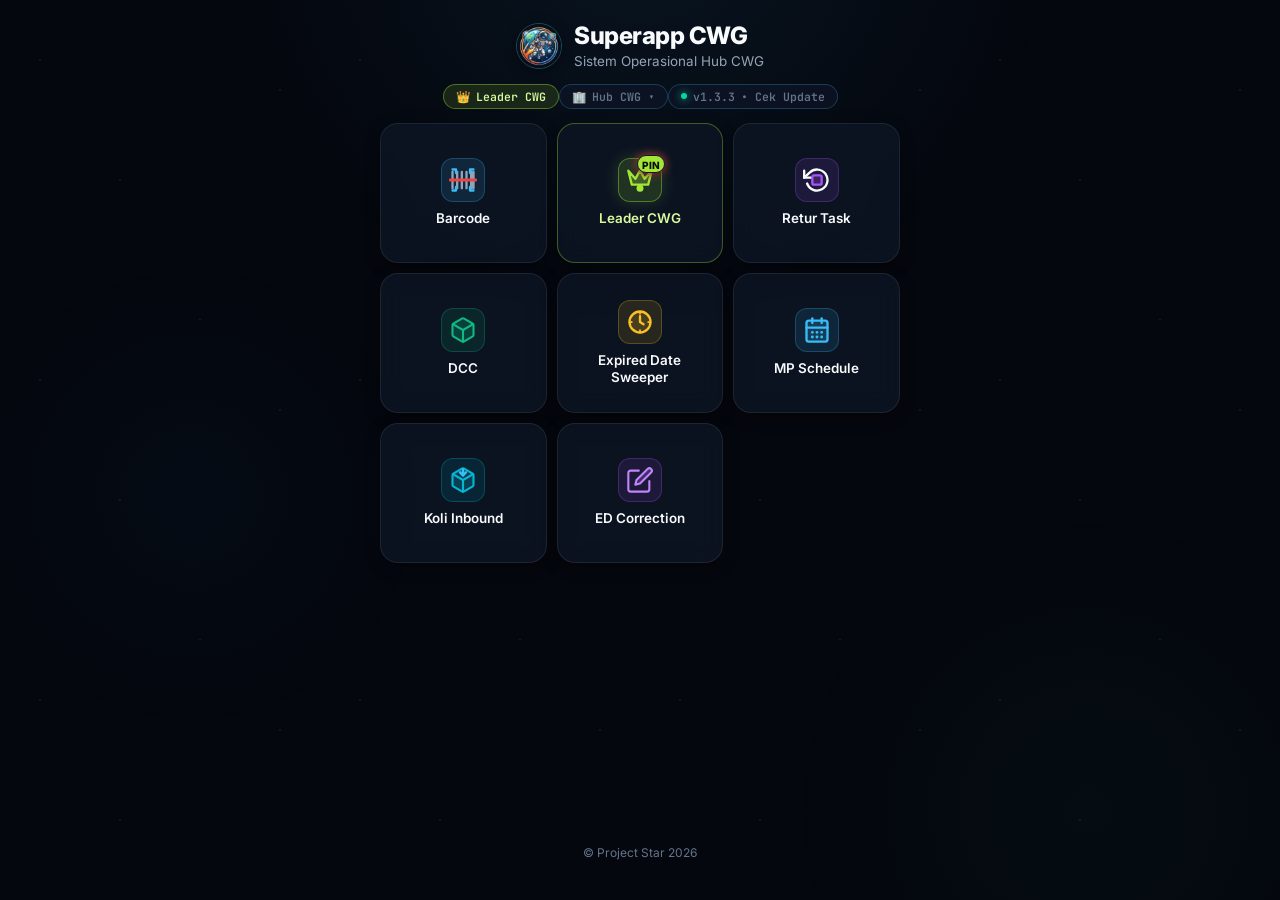
==== commit 158ac3fc: "feat(cwg): add live CWG Leader Command Center dashboard (ALL, LDP, LBH, BADSTOCK)" ====
--- a/cwg/index.html
+++ b/cwg/index.html
@@ -86,6 +86,9 @@
       </div>
 
       <div class="home-version-wrap">
+        <a href="leader.html" class="home-version-chip home-leader-chip" style="text-decoration: none; border-color: rgba(163, 230, 53, 0.4); background: rgba(163, 230, 53, 0.12); color: #d9f99d;" title="Buka Dashboard Leader Khusus CWG">
+          <span style="color: #a3e635;">👑</span> Leader CWG
+        </a>
         <a href="../?switch=true" class="home-version-chip" style="text-decoration: none;" title="Ganti Hub Operasional / Kembali ke Portal">
           <span style="color: #38bdf8;">🏢</span> Hub CWG ▾
         </a>
@@ -125,22 +128,17 @@
           <div class="menu-card-title">Barcode</div>
         </div>
 
-        <!-- 2. Complain (Dinonaktifkan sementara khusus Hub CWG) -->
-        <!--
-        <div class="menu-card" onclick="openAppMenu('complain')">
-          <div class="menu-icon-box complain" style="position: relative;">
-            <svg width="28" height="28" viewBox="0 0 24 24" fill="none" stroke="currentColor" stroke-width="1.8" stroke-linecap="round" stroke-linejoin="round">
-              <rect x="1" y="3" width="15" height="13" rx="2" stroke="#f59e0b" fill="rgba(245, 158, 11, 0.15)" />
-              <polygon points="16 8 20 8 23 11 23 16 16 16 8" stroke="#f59e0b" fill="rgba(245, 158, 11, 0.2)" />
-              <circle cx="5.5" cy="18.5" r="2.5" stroke="#94a3b8" fill="#1e293b" />
-              <circle cx="18.5" cy="18.5" r="2.5" stroke="#94a3b8" fill="#1e293b" />
-              <line x1="5" y1="9" x2="9" y2="9" stroke="#f59e0b" stroke-width="2" />
+        <!-- 2. Leader CWG (Khusus Hub CWG: ALL, LDP, LBH, BADSTOCK) -->
+        <div class="menu-card menu-card-leader" onclick="openAppMenu('leader_cwg')" style="border-color: rgba(163, 230, 53, 0.35);">
+          <div class="menu-icon-box leader" style="border-color: rgba(163, 230, 53, 0.4); background: rgba(163, 230, 53, 0.15); position: relative;">
+            <svg width="28" height="28" viewBox="0 0 24 24" fill="none" stroke="#a3e635" stroke-width="2" stroke-linecap="round" stroke-linejoin="round">
+              <path d="M2 4l3 12h14l3-12-6 7-4-7-4 7-6-7z" fill="rgba(163, 230, 53, 0.25)"></path>
+              <circle cx="12" cy="19" r="2" fill="#a3e635"></circle>
             </svg>
-            <span id="homeComplainBadge" class="menu-badge hidden">0</span>
-          </div>
-          <div class="menu-card-title">Complain</div>
-        </div>
-        -->
+            <span class="menu-badge" style="background:#a3e635; color:#050b02; font-weight:800;">PIN</span>
+          </div>
+          <div class="menu-card-title" style="color: #d9f99d;">Leader CWG</div>
+        </div>
 
         <!-- 3. Retur Task -->
         <div class="menu-card" onclick="openAppMenu('retur')">
@@ -392,11 +390,11 @@
             <span class="dcc-task-badge" id="countAll">0/0</span>
           </button>
           <button type="button" class="dcc-task-filter-btn task-bintang" id="taskFilter1" data-task="task1" onclick="setDccTaskFilter('task1')">
-            <span class="dcc-task-btn-title">👤 Task 1 (Bintang)</span>
+            <span class="dcc-task-btn-title">👤 Task 1 (Pagi)</span>
             <span class="dcc-task-badge" id="countTask1">0/0</span>
           </button>
           <button type="button" class="dcc-task-filter-btn task-petugas2" id="taskFilter2" data-task="task2" onclick="setDccTaskFilter('task2')">
-            <span class="dcc-task-btn-title" id="labelTask2Btn">👤 Task 2 (Petugas Lain)</span>
+            <span class="dcc-task-btn-title" id="labelTask2Btn">👤 Task 2 (Siang)</span>
             <span class="dcc-task-badge" id="countTask2">0/0</span>
           </button>
         </div>
@@ -571,7 +569,7 @@
             <div class="dcc-pic-card-wrap">
               <div class="dcc-pic-active-badge">
                 <span id="dccActivePicIcon" style="font-size:1.2rem;">☀️</span>
-                <span id="dccActivePicName" class="dcc-pic-name">Bintang</span>
+                <span id="dccActivePicName" class="dcc-pic-name">Belum Diatur</span>
                 <span id="dccActiveShiftTag" class="dcc-pic-tag">Shift Pagi (Task 1)</span>
               </div>
               <button type="button" class="btn-dcc-change-pic" id="btnChangePic" onclick="toggleDccCustomPicInput()" title="Ubah Nama Penginput">
@@ -580,7 +578,7 @@
             </div>
             <!-- Custom Input By Name (shown when clicked Ganti PIC) -->
             <div class="dcc-custom-pic-row hidden" id="dccCustomInputByGroup">
-              <input type="text" id="dccCustomInputByName" class="dcc-field-input" placeholder="Ketik nama petugas..." autocomplete="off">
+              <input type="text" id="dccCustomInputByName" class="dcc-field-input" placeholder="Masukkan nama Anda (diingat di HP ini)..." autocomplete="off">
               <button type="button" class="dcc-btn-save" style="width:auto; padding:0 16px; white-space:nowrap; font-size:0.85rem;" onclick="saveDccPetugas2Name()">Simpan</button>
             </div>
           </div>
@@ -1053,7 +1051,7 @@
           <div class="eds-field-group">
             <label class="eds-field-label">Input by (Nama PIC) <span class="eds-required">*</span></label>
             <div class="eds-pic-selector-row">
-              <input type="text" id="edsInputBy" class="eds-field-input" placeholder="Masukkan nama Anda (misal: Bintang)...">
+              <input type="text" id="edsInputBy" class="eds-field-input" placeholder="Masukkan nama Anda...">
               <button type="button" class="eds-pic-save-btn" onclick="saveEdsDefaultPic()" title="Simpan sebagai default">Ingat Saya</button>
             </div>
           </div>
@@ -1448,7 +1446,7 @@
           <div class="eds-field-group">
             <label class="eds-field-label">Input by (Nama Petugas PIC) <span class="eds-required">*</span></label>
             <div class="eds-pic-selector-row">
-              <input type="text" id="edcInputBy" class="eds-field-input" placeholder="Masukkan nama Anda (misal: Bintang)...">
+              <input type="text" id="edcInputBy" class="eds-field-input" placeholder="Masukkan nama Anda...">
               <button type="button" class="eds-pic-save-btn" onclick="saveEdcDefaultPic()" title="Simpan sebagai default">Ingat Saya</button>
             </div>
           </div>
@@ -3124,7 +3122,7 @@
   </div>
 
   <!-- App Logic -->
-  <script src="app.js?v=113"></script>
+  <script src="app.js?v=114"></script>
 </body>
 
 </html>
--- a/cwg/style.css
+++ b/cwg/style.css
@@ -568,6 +568,19 @@
   background: rgba(14, 165, 233, 0.14);
   border: 1px solid rgba(56, 189, 248, 0.3);
 }
+
+.menu-icon-box.leader {
+  background: rgba(163, 230, 53, 0.14);
+  border: 1px solid rgba(163, 230, 53, 0.35);
+  box-shadow: 0 0 16px rgba(163, 230, 53, 0.18);
+}
+
+.home-leader-chip:hover {
+  background: rgba(163, 230, 53, 0.22) !important;
+  border-color: #a3e635 !important;
+  transform: translateY(-1px);
+}
+
 
 .menu-card-title {
   font-size: clamp(0.74rem, 2.5vw, 0.84rem);
@@ -11415,5 +11428,65 @@
   font-weight: 600;
 }
 
-
-
+/* ══════════════════════════════════════════════════════════════════════
+   🚀 ULTRA-PERFORMANCE ENGINE FOR LOW-END DEVICES (RAM <= 4GB & MOBILE)
+   ══════════════════════════════════════════════════════════════════════ */
+
+/* Stop layout reflow & pause animations on inactive / hidden views */
+.hidden,
+[hidden],
+.dcc-tab-content:not(.active),
+.tab-pane:not(.active) {
+  display: none !important;
+  animation: none !important;
+  transition: none !important;
+}
+
+/* GPU-saving surface styles on mobile screens & touch devices */
+@media (max-width: 768px), (pointer: coarse) {
+  *, *::before, *::after {
+    -webkit-tap-highlight-color: transparent;
+  }
+
+  /* Replace heavy GPU blurs with crisp, battery-friendly solid/opaque surfaces */
+  .modal-dialog,
+  .dcc-modal,
+  .dcc-card,
+  .cpl-card,
+  .pinjaman-card,
+  .koli-table-wrapper,
+  .eds-table-container,
+  .space-loading-overlay,
+  .header-actions,
+  .dcc-header,
+  .dcc-top-bar,
+  .koli-header-bar,
+  .cpl-header-bar,
+  .pinjaman-top-bar,
+  .eds-header-bar,
+  .menu-tile {
+    -webkit-backdrop-filter: none !important;
+    backdrop-filter: none !important;
+  }
+
+  /* Content-visibility optimizations: browser only renders visible rows */
+  .dcc-card,
+  .koli-table tbody tr,
+  .eds-table-row,
+  .cpl-card,
+  .pinjaman-hist-card,
+  .sg-card {
+    content-visibility: auto;
+    contain-intrinsic-size: 1px 75px;
+  }
+}
+
+/* Smooth hardware accelerated scrolling for tables & cards */
+.dcc-card-container,
+.koli-table-wrapper,
+.eds-table-container,
+.cpl-list-container,
+.pinjaman-tab-content {
+  -webkit-overflow-scrolling: touch;
+  overscroll-behavior: contain;
+}
